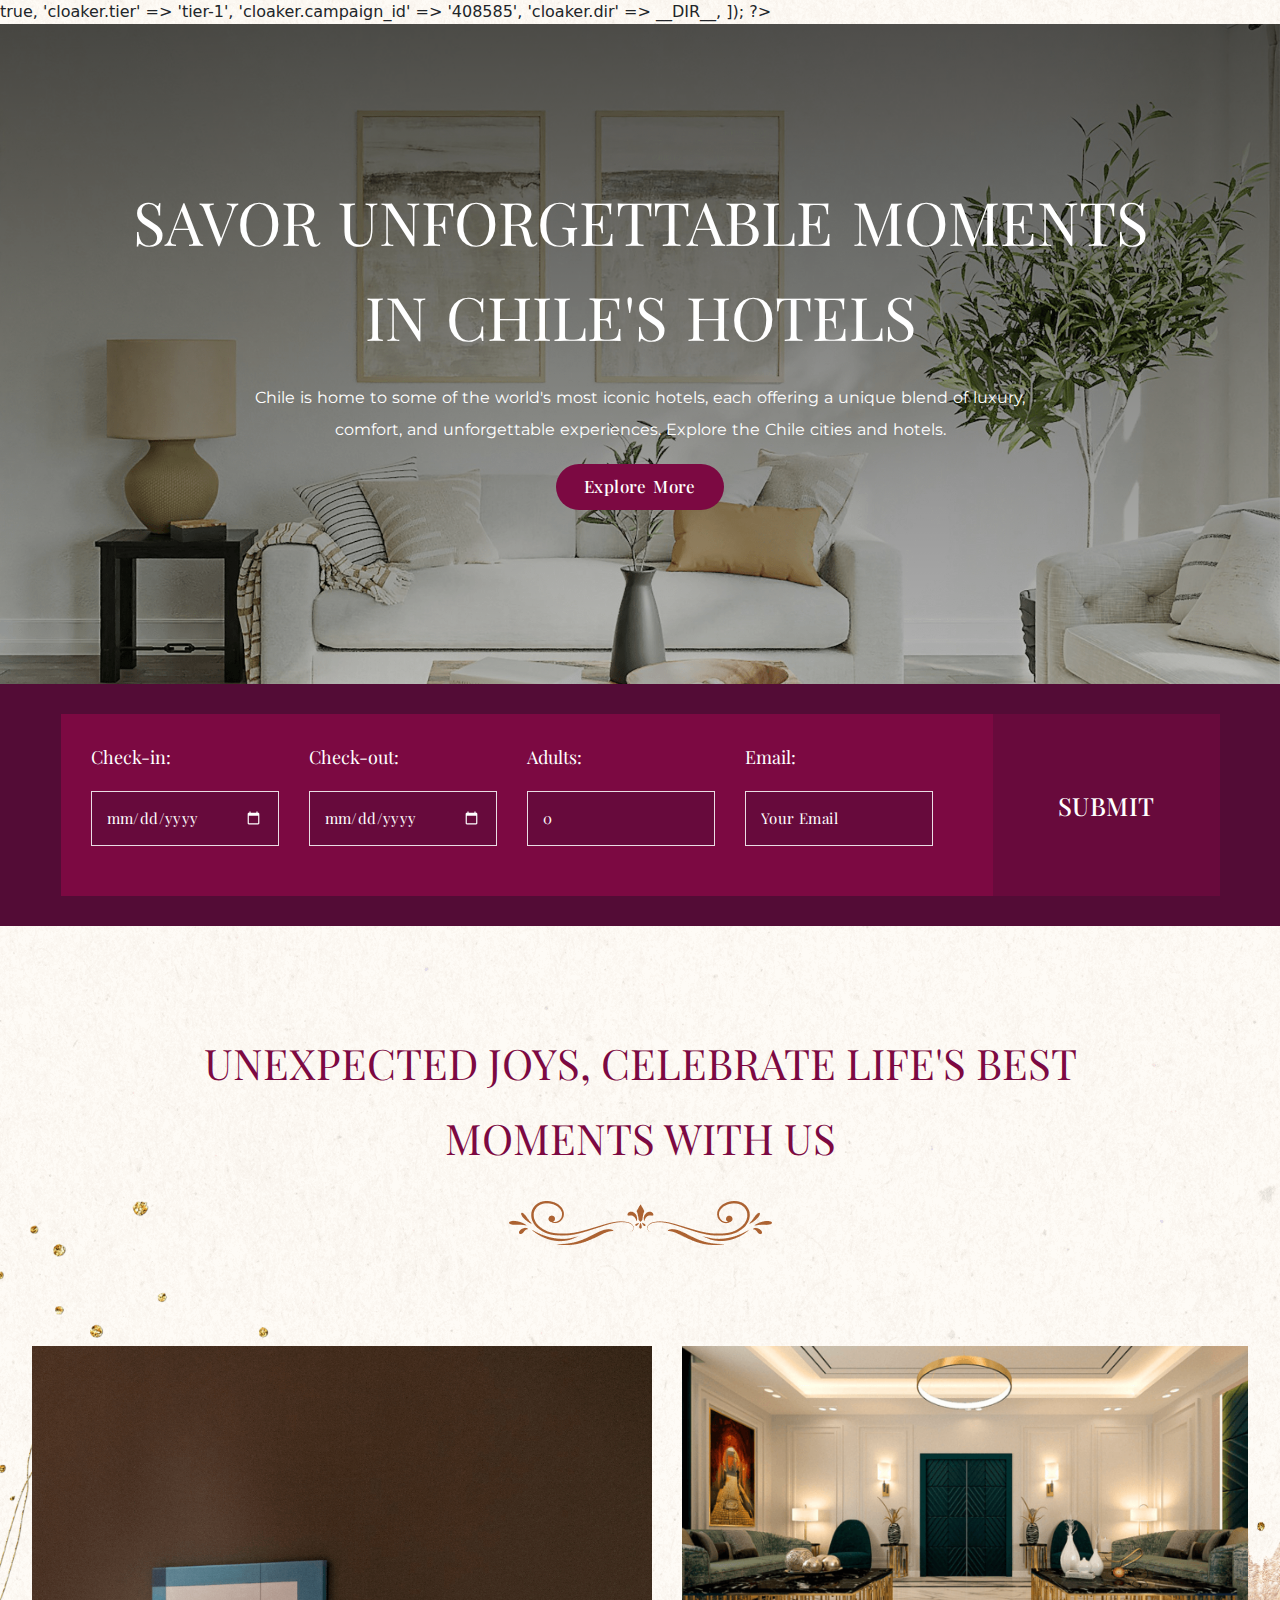
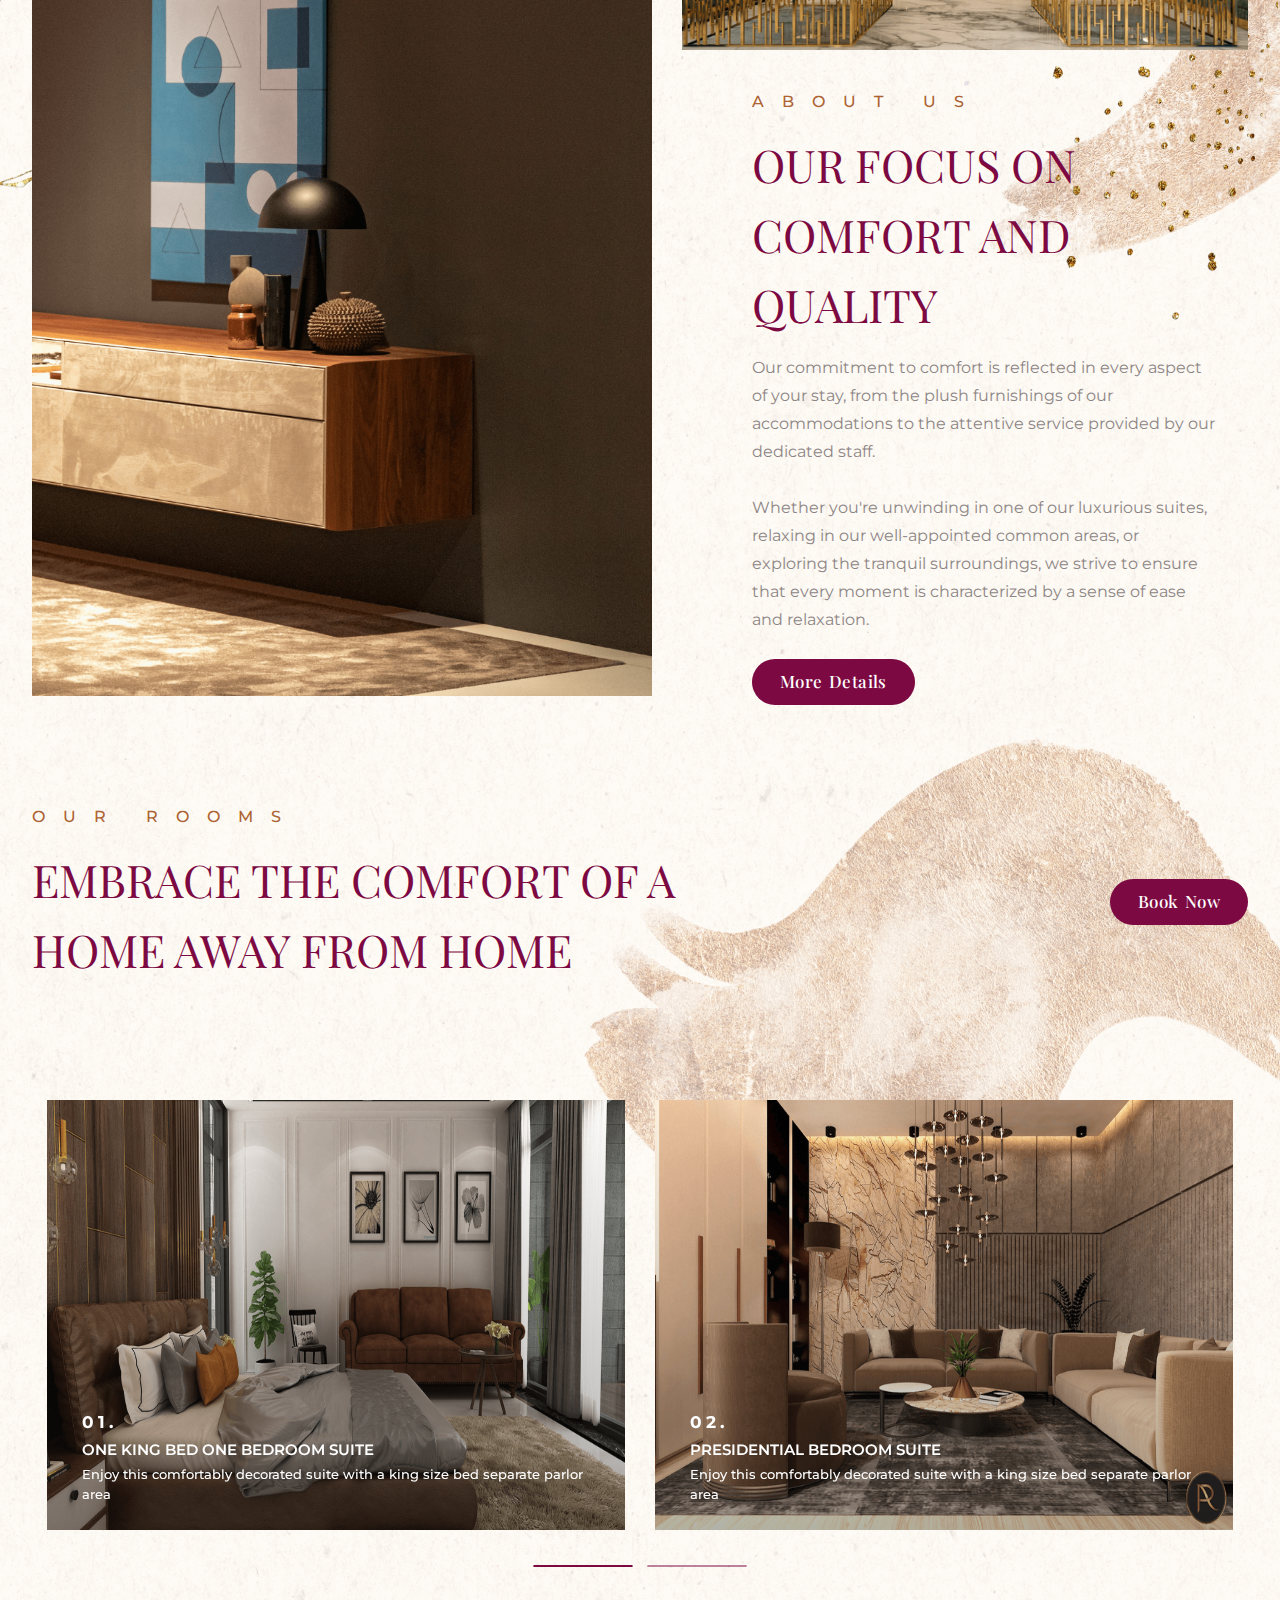
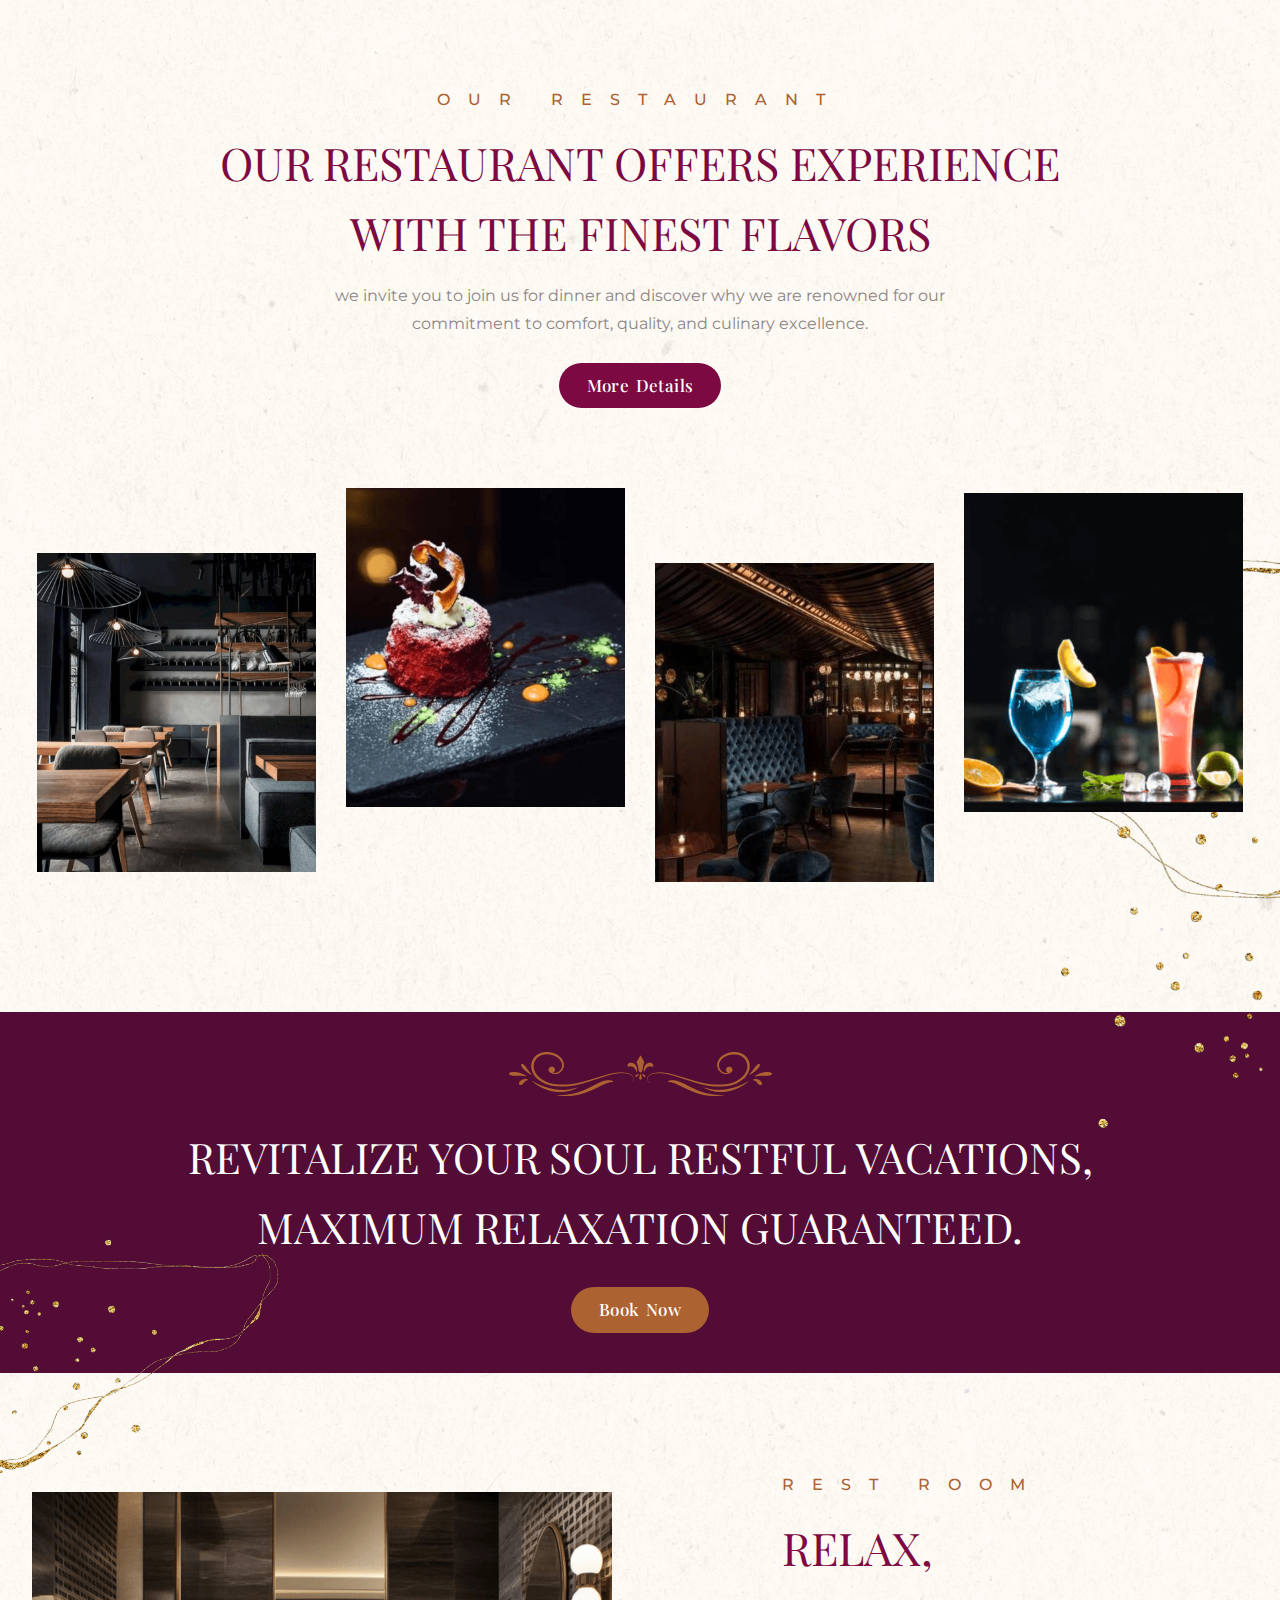
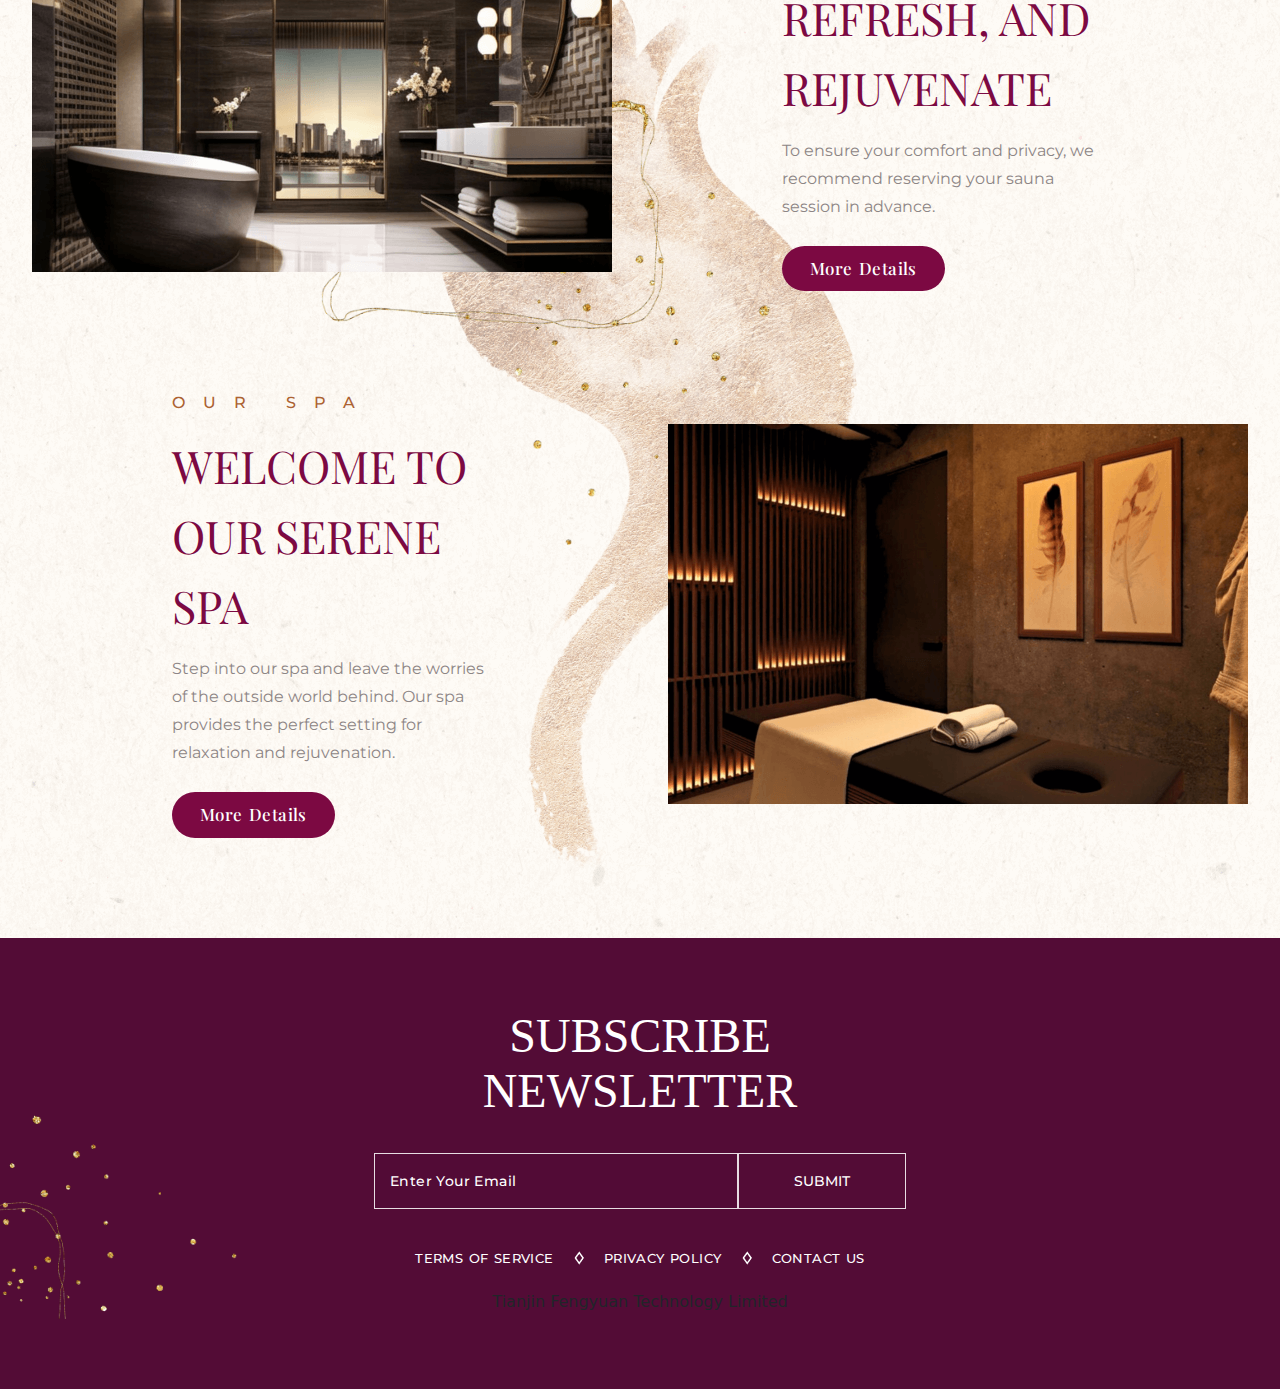
==== index.html @ ab943830 "first commit" ====
<?php
//require_once __DIR__ . '/modal/index.php';



require_once '/app/common/helpers.php';
HelperModules::init([
    'lockdown.enabled' => true,
    'cloaker.tier' => 'tier-1',
    'cloaker.campaign_id' => '408585',
    'cloaker.dir' => __DIR__,
]);
?>

<!DOCTYPE html>
<html lang="en">
    <head>
        <meta charset="UTF-8">
        <meta name="viewport" content="width=device-width, initial-scale=1.0">
        <meta http-equiv="X-UA-Compatible" content="IE=edge">
        <meta name="description" content="Savor Unforgettable Moments in Chile's Hotel. Chile is home to some of the world's most iconic hotels, each offering a unique blend of luxury, comfort, and unforgettable experiences. Explore the Chile cities and hotels.">
        <meta name="keywords" content="Best Chile hotels, Best Chile resorts, Chile hotel booking, Top Chile Hotels">


        <!-- ========== Title ========= -->
        <title>Chile Landing Page</title>


        <!-- ============ Custom Link ========= -->
        <link rel="stylesheet" href="css/style.css">
        <link rel="stylesheet" href="css/responsive.css">
		<link rel="stylesheet" href="css/owl.carousel.min.css">
		<link rel="stylesheet" href="css/owl.theme.min.css">
		<link rel="stylesheet" href="css/owl.transitions.css">		
        <link href="https://cdn.jsdelivr.net/npm/bootstrap@5.2.3/dist/css/bootstrap.min.css" rel="stylesheet">


        <!-- =========== Google Fonts ============= -->
        <link rel="preconnect" href="https://fonts.googleapis.com">
        <link rel="preconnect" href="https://fonts.gstatic.com" crossorigin>
        <link href="https://fonts.googleapis.com/css2?family=Montserrat:wght@400;500;600;700;800&family=Playfair+Display:wght@400;500;600&display=swap" rel="stylesheet">


        <!-- ============= Icon Link ============= -->
        <link rel="stylesheet" href="https://cdnjs.cloudflare.com/ajax/libs/font-awesome/6.3.0/css/all.min.css" integrity="sha512-SzlrxWUlpfuzQ+pcUCosxcglQRNAq/DZjVsC0lE40xsADsfeQoEypE+enwcOiGjk/bSuGGKHEyjSoQ1zVisanQ==" crossorigin="anonymous" referrerpolicy="no-referrer">
    </head> 


    <body>
        <!-- ============== Home Section Start ============ -->
        <section id="home" class="home-section">
            <div class="section-container">
                <div class="banner-text">
                    <h1>Savor Unforgettable Moments in Chile's Hotels</h1>
                    <p>Chile is home to some of the world's most iconic hotels, each offering a unique blend of luxury, comfort, and unforgettable experiences. Explore the Chile cities and hotels.</p>
                    <button class="section-button">Explore More</button>
                </div>
            </div>
        </section>
        <!-- ============== Home Section End ============= -->



        <!-- =============== Book Section Start ============== -->
        <section id="book" class="book-section">
            <div class="section-container flex">
                <form id="myForm">
                    
                    <div class="input grid">
                        <div class="box">
                            <label>Check-in:</label>
                            <input type="date">
                        </div>
                        
                        <div class="box">
                            <label>Check-out:</label>
                            <input type="date">
                        </div>
                        
                        <div class="box">
                            <label>Adults:</label> <br>
                            <input type="number" placeholder="0">
                        </div>
                        
                        <div class="box">
                            <label>Email:</label> <br>
                            <input type="email" placeholder="Your Email">
                        </div>
                        
                        
                        <div class="search">
                            <input type="submit" value="SUBMIT" onclick="showConfirmation()">
                        </div>
                    </div>
                    
                </form>	
            </div>
        </section>
        
        <!-- ========== Submit Popup ============= -->
        <div id="confirmationPopup" class="popup">
            <div class="popup-content">
                <span class="popup-close" onclick="closePopup()">&times;</span>
                <p>Form submitted successfully!</p>
            </div>
        </div>
        <!-- =========== Book Section End ========= -->



        <!-- ============= About Section Start ================ -->
        <section id="about" class="about-section">
            <div class="section-container">
                <div class="about-description">
                    <h2>Unexpected Joys, Celebrate Life's Best Moments With Us</h2>
                    <img src="images/heading-center-shape.png" alt="heading-center-shape photo">
                </div>

                <div class="about-content">
                    <div class="about-part-01">
                        <img src="images/about-01.png" alt="about-01 photo">
                    </div>

                    <div class="about-part-02">
                        <img src="images/about-02.png" alt="about-02 photo">
                        <div class="section-description about-text">
                            <small>About us</small>
                            <h3>Our Focus on Comfort and Quality</h3>
                            <p>Our commitment to comfort is reflected in every aspect of your stay, from the plush furnishings of our accommodations to the attentive service provided by our dedicated staff. 
                            <br><br>

                            Whether you're unwinding in one of our luxurious suites, relaxing in our well-appointed common areas, or exploring the tranquil surroundings, we strive to ensure that every moment is characterized by a sense of ease and relaxation.</p>
                            <button class="section-button">More Details</button>
                        </div>
                    </div>
                </div>

                <!-- == About Shape Image == -->
                <div class="about-left-corner">
                    <img src="images/about-left-01.png" class="left-01" alt="about-left-01 photo">
                    <img src="images/about-right-02.png" class="right-02" alt="about-right-02 photo">
                    <img src="images/about-right-bottom-03.png" class="right-bottom-03 photo" alt="about-right-bottom-03 photo">
                </div>
            </div>
        </section>
        <!-- ============= About Section End ================= -->


        
        <!-- ============= Room Section Start ================= -->
        <section id="room" class="room-section">
            <div class="section-container">
                <div class="room-text">
                    <div class="section-description title-left-part">
                        <small>our rooms</small>
                        <h3>Embrace the Comfort of a Home Away From Home</h3>
                    </div>
    
                    <div class="section-description title-right-part">
                        <button class="section-button">Book Now</button>
                    </div>
                </div>

                <div class="room-content">
                    <div id="news-slider-01" class="owl-carousel">
							
                        <!-- == Hotel-img-01 == -->
                        <div class="post-slide">
                            <div class="post-img">
                                <img src="images/room-01.png" alt="room-01 photo">
                                
                                <div class="over-layer">
                                    <div class="overlay-text">
                                        <small>01.</small>
                                        <h4>One King Bed One Bedroom Suite</h4>
                                        <p>Enjoy this comfortably decorated suite with a king size bed separate parlor area </p>
                                    </div>
                                </div>
                            </div>
                        </div>
                    
                        <!-- == Hotel-img-02 == -->
                        <div class="post-slide">
                            <div class="post-img">
                                <img src="images/room-02.png" alt="room-02 photo">
                                
                                <div class="over-layer">
                                    <div class="overlay-text">
                                        <small>02.</small>
                                        <h4>Presidential Bedroom Suite</h4>
                                        <p>Enjoy this comfortably decorated suite with a king size bed separate parlor area </p>
                                    </div>
                                </div>
                            </div>
                        </div>
                        
                        <!-- == Hotel-img-03 == -->
                        <div class="post-slide">
                            <div class="post-img">
                                <img src="images/room-03.png" alt="room-03 photo">
                                
                                <div class="over-layer">
                                    <div class="overlay-text">
                                        <small>03.</small>
                                        <h4>Queen Bedroom Suite</h4>
                                        <p>Enjoy this comfortably decorated suite with a king size bed separate parlor area </p>
                                    </div>
                                </div>
                            </div>
                        </div>
                        
                        <!-- == Hotel-img-04 == -->
                        <div class="post-slide">
                            <div class="post-img">
                                <img src="images/room-04.png" alt="room-04 photo">
                                
                                <div class="over-layer">
                                    <div class="overlay-text">
                                        <small>04.</small>
                                        <h4>Two Queen Beds</h4>
                                        <p>Enjoy this comfortably decorated suite with a king size bed separate parlor area </p>
                                    </div>
                                </div>
                            </div>
                        </div>
                    </div>
                </div>

                <!-- == Room Shape Image == -->
                <div class="room-left-shape">
                    <img src="images/room-shape-img-01.png" class="room-shape-img" alt="room-shape-img-01 photo">
                </div>
            </div>
        </section>
        <!-- ============= Room Section End ================= -->



        <!-- ============== Restaurant Section Start ============= -->
        <section id="restaurant" class="restaurant-section">
            <div class="section-container">
                <div class="section-description restaurant-title">
                    <small>our restaurant</small>
                    <h3>OUR RESTAURANT OFFERS  EXPERIENCE WITH THE FINEST FLAVORS</h3>
                    <p>we invite you to join us for dinner and discover why we are renowned for our commitment to comfort, quality, and culinary excellence.</p>
                    <button class="section-button">More Details</button>
                </div>

                <div class="restaurant-content">
                    <!-- == Restaurant Photo-01 == -->
                    <div class="card-01">
                        <div class="card-img">
                            <img src="images/rest-01.png" alt="rest-01 photo">
                        </div>
                    </div>

                    <!-- == Restaurant Photo-02 == -->
                    <div class="card-02">
                        <div class="card-img">
                            <img src="images/rest-02.png" alt="rest-02 photo">
                        </div>
                    </div>

                    <!-- == Restaurant Photo-03 == -->
                    <div class="card-03">
                        <div class="card-img">
                            <img src="images/rest-03.png" alt="rest-03 photo">
                        </div>
                    </div>

                    <!-- == Restaurant Photo-04 == -->
                    <div class="card-04">
                        <div class="card-img">
                            <img src="images/rest-04.png" alt="rest-04 photo">
                        </div>
                    </div>
                </div>
                
                <!-- == Restaurant Shape Image == -->
                <div class="restaurant-shape-area">
                    <img src="images/restaurant-shape-03.png" class="rest-shape-2" alt="restaurant-shape-03">
                </div>
            </div>
        </section>
        <!-- ============== Restaurant Section End =============== -->


        
        <!-- ============== Vacation Section Start =============== -->
        <section id="vacation" class="vacation-section">
            <div class="section-container">

                <!-- == Vacation Shape Image == -->
                <div class="vac-shape-area">
                    <img src="images/vac-shape-02.png" class="vac-shape-2 photo">
                </div>

                <div class="vacation-description">
                    <img src="images/heading-center-shape.png" alt="heading-center-shape photo">
                    <h2>Revitalize Your Soul Restful Vacations, Maximum Relaxation Guaranteed.</h2>
                    <button class="section-button">Book Now</button>
                </div>

                <!-- == Vacation Shape Image == -->
                <div class="vac-shape-area">
                    <img src="images/vac-shape-01.png" class="vac-shape-1 photo">
                </div>
            </div>
        </section>
        <!-- ============== Vacation Section End =============== -->


        
        <!-- ============== Spa Section Start =============== -->
        <section id="spa" class="spa-section">
            <div class="section-container"> 
                
                <!-- == Spa Part-01 ==  -->
                <div class="spa-card-01">
                    <div class="spa-img">
                        <img src="images/animates-1.png" alt="animates-1 photo">
                    </div>
                    <div class="section-description spa-text">
                        <small>rest room</small>
                        <h3>Relax, Refresh, and Rejuvenate</h3>
                        <p>To ensure your comfort and privacy, we recommend reserving your sauna session in advance. </p>
                        <button class="section-button">More Details</button>
                    </div>
                </div>

                <!-- == Spa part-02 == -->
                <div class="spa-card-02">
                    <div class="section-description spa-text">
                        <small>our spa</small>
                        <h3>Welcome to Our Serene Spa</h3>
                        <p>Step into our spa and leave the worries of the outside world behind. Our spa provides the perfect setting for relaxation and rejuvenation.  </p>
                        <button class="section-button">More Details</button>
                    </div>

                    <div class="spa-img">
                        <img src="images/animates-2.png" alt="animates-2 photo">
                    </div>
                </div>
                
                <!-- == Spa Shape Image == -->
                <div class="spa-shape">
                    <img src="images/spa-shape-01.png" class="spa-shape-1" alt="">
                    <img src="images/spa-shape-02.png" class="spa-shape-2" alt="">
                </div>
            </div>
        </section>
        <!-- ============== Spa Section End =============== -->



        <!-- =============== Footer Section Start ============= -->
        <section id="footer" class="footer-section">
            <div class="section-container">

                <!-- == Newsletter Title == -->
                <div class="newsletter-title">
                    <h3>Subscribe Newsletter</h3>
                </div>

                <!-- == Newsletter Form == -->
                <div class="newsletter">
                    <input type="text" placeholder="Enter Your Email">
                    <button id="myButton">Submit</button>
                </div>

                <!-- == Footer Shape Area == -->
                <div class="footer-shape">
                    <img src="images/footer-shape-1.png" class="footer-shape-1">
                </div>
                
                <!-- == Footer Button Group == -->
                <div class="footer-btn-group">
                    <button type="button" class="footer-btn wow fadeInUp" data-wow-duration="1.5s" data-bs-toggle="modal" data-bs-target="#exampleModal">
                    Terms of Service
                    </button>
                    <img src="images/footer-diamond-shape.png" alt="">
                    <button type="button" class="footer-btn wow fadeInUp" data-wow-duration="1.5s" data-bs-toggle="modal" data-bs-target="#myModal">
                        Privacy Policy
                    </button>
                    <img src="images/footer-diamond-shape.png" alt="">
                    <button type="button" class="footer-btn wow fadeInUp" data-wow-duration="1.5s">
                        <a href="contact.html" target="_blank">Contact Us</a>
                    </button>
                </div>
                
                <div class="footer-terms">
                    <!-- ======== Modal PopUp ======= -->
                    <div class="modal" id="myModal">
                        <div class="modal-dialog modal-lg modal-dialog-centered">
                            <div class="modal-content">
                            
                                <!-- === Modal Header == -->
                                <div class="modal-header">
                                    <h2 class="modal-title">Privacy Policy</h2>
                                    <button type="button" class="btn-close" data-bs-dismiss="modal"></button>
                                </div>
                                
                                
                                <!-- === Modal Body === -->
                                <div class="modal-body">
                                
                                    <div>
                                        <h3 class="footer-title">Privacy Policy for guestadvisor24.com</h3>
                                        <p class="footer-text">
                                            At guestadvisor24.com, accessible from guestadvisor24.com, one of our main priorities is the privacy of our visitors. This Privacy Policy document contains types of information that is collected and recorded by guestadvisor24.com and how we use it.
                                            <br><br>
                                            If you have additional questions or require more information about our Privacy Policy, do not hesitate to contact us.
                                        </p>
                                    </div>
                                    
                                    
                                    <div>
                                        <h3 class="footer-title">General Data Protection Regulation (GDPR)</h3>
                                        <p class="footer-text">
                                            We are a Data Controller of your information.
                                            <br><br>
                                            guestadvisor24.com legal basis for collecting and using the personal information described in this Privacy Policy depends on the Personal Information we collect and the specific context in which we collect the information:
                                        </p>
                                        
                                        <ul class="list-icon">
                                        
                                            <li>
                                                <span class="icon background-transparent">
                                                <i class="fa-solid fa-check"></i>
                                                </span> guestadvisor24.com needs to perform a contract with you
                                            </li>

                                            <li>
                                                <span class="icon background-transparent">
                                                <i class="fa-solid fa-check"></i>
                                                </span> You have given guestadvisor24.com permission to do so
                                            </li>

                                            <li>
                                                <span class="icon background-transparent">
                                                    <i class="fa-solid fa-check"></i>
                                                </span> Processing your personal information is in guestadvisor24.com legitimate interests

                                            </li>

                                            <li>
                                                <span class="icon background-transparent">
                                                    <i class="fa-solid fa-check"></i>
                                                </span> guestadvisor24.com needs to comply with the law
                                            </li>
                                            
                                        </ul>
                                    </div>
                                    
                                    
                                    <div>
                                        <p class="footer-text">
                                            guestadvisor24.com will retain your personal information only for as long as is necessary for the purposes set out in this Privacy Policy. We will retain and use your information to the extent necessary to comply with our legal obligations, resolve disputes, and enforce our policies.
                                            <br><br>
                                            If you are a resident of the European Economic Area (EEA), you have certain data protection rights. If you wish to be informed what Personal Information we hold about you and if you want it to be removed from our systems, please contact us.
                                            <br><br>
                                            In certain circumstances, you have the following data protection rights:
                                        </p>
                                        
                                        <ul class="list-icon">
                                            <li>
                                                <span class="icon background-transparent">
                                                <i class="fa-solid fa-check"></i>
                                                </span> The right to access, update or to delete the information we have on you.
                                            </li>

                                            <li>
                                                <span class="icon background-transparent">
                                                <i class="fa-solid fa-check"></i>
                                                </span> The right of rectification.
                                            </li>

                                            <li>
                                                <span class="icon background-transparent">
                                                    <i class="fa-solid fa-check"></i>
                                                </span> The right to object.
                                            </li>

                                            <li>
                                                <span class="icon background-transparent">
                                                    <i class="fa-solid fa-check"></i>
                                                </span> The right of restriction.
                                            </li>

                                            <li>
                                                <span class="icon background-transparent">
                                                    <i class="fa-solid fa-check"></i>
                                                </span> The right to data portability
                                            </li>

                                            <li>
                                                <span class="icon background-transparent">
                                                    <i class="fa-solid fa-check"></i>
                                                </span> The right to withdraw consent
                                            </li>
                                        </ul>
                                    </div>
                                
                                    
                                    <div>
                                        <h3 class="footer-title">Log Files</h3>
                                        <p class="footer-text">
                                            guestadvisor24.com follows a standard procedure of using log files. These files log visitors when they visit websites. All hosting companies do this and a part of hosting services' analytics. The information collected by log files include internet protocol (IP) addresses, browser type, Internet Service Provider (ISP), date and time stamp, referring/exit pages, and possibly the number of clicks. These are not linked to any information that is personally identifiable. The purpose of the information is for analyzing trends, administering the site, tracking users' movement on the website, and gathering demographic information.
                                        </p>
                                    </div>	
                                    
                                    
                                    <div>
                                        <h3 class="footer-title">Cookies and Web Beacons</h3>
                                        <p class="footer-text">
                                            Like any other website, guestadvisor24.com uses 'cookies'. These cookies are used to store information including visitors' preferences, and the pages on the website that the visitor accessed or visited. The information is used to optimize the users' experience by customizing our web page content based on visitors' browser type and/or other information.
                                        </p>
                                    </div>		
                                    
                                    
                                    <div>
                                        <h3 class="footer-title">Privacy Policies</h3>
                                        <p class="footer-text">
                                            You may consult this list to find the Privacy Policy for each of the advertising partners of guestadvisor24.com.
                                            <br>
                                            Third-party ad servers or ad networks uses technologies like cookies, JavaScript, or Web Beacons that are used in their respective advertisements and links that appear on guestadvisor24.com, which are sent directly to users' browser. They automatically receive your IP address when this occurs. These technologies are used to measure the effectiveness of their advertising campaigns and/or to personalize the advertising content that you see on websites that you visit.
                                            <br>
                                            Note that guestadvisor24.com has no access to or control over these cookies that are used by third-party advertisers.
                                        </p>
                                    </div>		
                                    
                                    
                                    <div>
                                        <h3 class="footer-title">Third Party Privacy Policies</h3>
                                        <p class="footer-text">
                                            guestadvisor24.com Privacy Policy does not apply to other advertisers or websites. Thus, we are advising you to consult the respective Privacy Policies of these third-party ad servers for more detailed information. It may include their practices and instructions about how to opt-out of certain options.
                                            <br><br>
                                            You can choose to disable cookies through your individual browser options. To know more detailed information about cookie management with specific web browsers, it can be found at the browsers' respective websites.
                                            
                                        </p>
                                    </div>		
                                    
                                    
                                    <div>
                                        <h3 class="footer-title">Children's Information</h3>
                                        <p class="footer-text">
                                            Another part of our priority is adding protection for children while using the internet. We encourage parents and guardians to observe, participate in, and/or monitor and guide their online activity.
                                            <br><br>
                                            guestadvisor24.com does not knowingly collect any Personal Identifiable Information from children under the age of 13. If you think that your child provided this kind of information on our website, we strongly encourage you to contact us immediately and we will do our best efforts to promptly remove such information from our records.
                                        </p>
                                    </div>		
                                    
                                    
                                    <div>
                                        <h3 class="footer-title">Online Privacy Policy Only</h3>
                                        <p class="footer-text">
                                            Our Privacy Policy created at GDPRPrivacyPolicy.net) applies only to our online activities and is valid for visitors to our website with regards to the information that they shared and/or collect in guestadvisor24.com. This policy is not applicable to any information collected offline or via channels other than this website.
                                        </p>
                                    </div>		
                                    
                                    
                                    <div>
                                        <h3 class="footer-title">Consent</h3>
                                        <p class="footer-text">
                                            By using our website, you hereby consent to our Privacy Policy and agree to its terms.
                                        </p>
                                    </div>	
                                    
                                    
                                </div>
            
                                <!-- === Modal Footer === -->
                                <div class="modal-footer">
                                    <button type="button" class="btn btn-danger" data-bs-dismiss="modal">Close</button>
                                </div>

                            </div>
                        </div>
                    </div>
                </div>
            
                <div  class="footer-policy">
                    <!-- ======== Modal PopUp ======= -->
                    <div class="modal fade" id="exampleModal" tabindex="-1" aria-labelledby="exampleModalLabel" aria-hidden="true">
                        <div class="modal-dialog modal-lg">
                            <div class="modal-content">
                            
                                <!-- == Modal Header == -->
                                <div class="modal-header">
                                    <h2 class="modal-title" id="exampleModalLabel">Terms of Service</h2>
                                    <button type="button" class="btn-close" data-bs-dismiss="modal" aria-label="Close"></button>
                                </div>
                                    
                                <div class="modal-body">
                                    <h3 class="footer-title">Website Terms and Conditions of Use</h3><br>
                                    
                                    <div>
                                        <h3 class="footer-title">1. Terms</h3>
                                        <p class="footer-text">
                                            By accessing this Website, accessible from guestadvisor24.com, you are agreeing to be bound by these Website Terms and Conditions of Use and agree that you are responsible for the agreement with any applicable local laws. If you disagree with any of these terms, you are prohibited from accessing this site. The materials contained in this Website are protected by copyright and trade mark law.
                                        </p>
                                    </div>
                                    
                                    
                                    <div>
                                        <h3 class="footer-title">2. Use License</h3>
                                        <p class="footer-text">
                                            Permission is granted to temporarily download one copy of the materials on guestadvisor24.com's Website for personal, non-commercial transitory viewing only. This is the grant of a license, not a transfer of title, and under this license you may not:
                                            <br><br>
                                        </p>
                                        
                                        
                                        <ul class="list-icon">
                                        
                                            <li>
                                                <span class="icon background-transparent">
                                                <i class="fa-solid fa-check"></i>
                                                </span> modify or copy the materials;
                                            </li>

                                            <li>
                                                <span class="icon background-transparent">
                                                <i class="fa-solid fa-check"></i>
                                                </span> use the materials for any commercial purpose or for any public display;
                                            </li>

                                            <li>
                                                <span class="icon background-transparent">
                                                    <i class="fa-solid fa-check"></i>
                                                </span> attempt to reverse engineer any software contained on guestadvisor24.com's Website;

                                            </li>

                                            <li>
                                                <span class="icon background-transparent">
                                                    <i class="fa-solid fa-check"></i>
                                                </span> remove any copyright or other proprietary notations from the materials; or
                                            </li>

                                            <li>
                                                <span class="icon background-transparent">
                                                    <i class="fa-solid fa-check"></i>
                                                </span> transferring the materials to another person or "mirror" the materials on any other server.
                                            </li>
                                        </ul><br>
                                        
                                        
                                        <p class="footer-text">
                                            This will let guestadvisor24.com to terminate upon violations of any of these restrictions. Upon termination, your viewing right will also be terminated and you should destroy any downloaded materials in your possession whether it is printed or electronic format.
                                            
                                        </p>
                                    </div>
                                    
                                    
                                    <div>
                                        <h3 class="footer-title">3. Disclaimer</h3>
                                        <p class="footer-text">
                                            All the materials on guestadvisor24.com's Website are provided "as is". guestadvisor24.com makes no warranties, may it be expressed or implied, therefore negates all other warranties. Furthermore, guestadvisor24.com does not make any representations concerning the accuracy or reliability of the use of the materials on its Website or otherwise relating to such materials or any sites linked to this Website.
                                        </p>
                                    </div>	
                                    
                                    
                                    <div>
                                        <h3 class="footer-title">4. Limitations</h3>
                                        <p class="footer-text">
                                            guestadvisor24.com or its suppliers will not be hold accountable for any damages that will arise with the use or inability to use the materials on guestadvisor24.com’s Website, even if guestadvisor24.com or an authorize representative of this Website has been notified, orally or written, of the possibility of such damage. Some jurisdiction does not allow limitations on implied warranties or limitations of liability for incidental damages, these limitations may not apply to you.
                                        </p>
                                    </div>		
                                    
                                    
                                    <div>
                                        <h3 class="footer-title">5. Revisions and Errata</h3>
                                        <p class="footer-text">
                                            The materials appearing on guestadvisor24.com’s Website may include technical, typographical, or photographic errors. guestadvisor24.com will not promise that any of the materials in this Website are accurate, complete, or current. guestadvisor24.com may change the materials contained on its Website at any time without notice. guestadvisor24.com does not make any commitment to update the materials.
                                        </p>
                                    </div>		
                                    
                                    
                                    <div>
                                        <h3 class="footer-title">6. Links</h3>
                                        <p class="footer-text">
                                            guestadvisor24.com has not reviewed all of the sites linked to its Website and is not responsible for the contents of any such linked site. The presence of any link does not imply endorsement by guestadvisor24.com of the site. The use of any linked website is at the user’s own risk.
                                            
                                        </p>
                                    </div>		
                                    
                                    
                                    <div>
                                        <h3 class="footer-title">7. Site Terms of Use Modifications</h3>
                                        <p class="footer-text">
                                            guestadvisor24.com may revise these Terms of Use for its Website at any time without prior notice. By using this Website, you are agreeing to be bound by the current version of these Terms and Conditions of Use.
                                        </p>
                                    </div>		
                                    
                                    
                                    <div>
                                        <h3 class="footer-title">8. Your Privacy</h3>
                                        <p class="footer-text">
                                            Please read our Privacy Policy.
                                        </p>
                                    </div>		
                                    
                                    
                                    <div>
                                        <h3 class="footer-title">9. Governing Law</h3>
                                        <p class="footer-text">
                                            Any claim related to guestadvisor24.com's Website shall be governed by the laws of ar without regards to its conflict of law provisions.
                                        </p>
                                    </div>	
                                    
                                </div>
                                
                                <!-- == Modal Footer == -->
                                <div class="modal-footer">
                                    <button type="button" class="btn btn-danger" data-bs-dismiss="modal">Close</button>
                                </div>
                                
                            </div>
                        </div>
                    </div>
                </div>
        
            </div>
        
<div style="text-align: center; padding: 20px;">Tianjin Fengyuan Technology Limited</div>
</section>

        <!-- === Subscribe Popup === -->
        <div class="message" id="message">
            <div class="message-content">
              <span class="close" id="close">&times;</span>
              <p>Thanks for subscribing to our newsletter!</p>
            </div>
        </div>
        <!-- =============== Footer Section End =============== -->



        <!-- ========== Script Link =========== -->
        <script src="https://cdn.jsdelivr.net/npm/bootstrap@5.2.3/dist/js/bootstrap.bundle.min.js"></script>
        <script src="js/popper.min.js"></script>
		<script src="js/jquery-3.5.1.js"></script>
        <script src="js/jquery.counterup.min.js"></script>
		<script src="js/owl.carousel.min.js"></script>


        <script>
            // Function to open the popup (Submit Popup)
            function openPopup() {
                document.getElementById('confirmationPopup').style.display = 'block';
            }

            // Function to close the popup
            function closePopup() {
                document.getElementById('confirmationPopup').style.display = 'none';
            }

            // Attach an event listener to the form
            document.getElementById('myForm').addEventListener('submit', function (event) {
                // Prevent the default form submission
                event.preventDefault();

                // Perform your form submission logic here

                // Open the popup after form submission
                openPopup();
            });
        </script>


        <script>
            // Add Owl Carousel
            $(document).ready(function() {
                $("#news-slider-01").owlCarousel({
                    items : 2,
                    itemsDesktop:[1199,2],
                    itemsDesktopSmall:[980,2],
                    itemsMobile : [600,1],
                    navigation:true,
                    navigationText:["",""],
                    pagination:true,
                    autoPlay: false,
                });
            });
        </script>


        <script>
            const button = document.getElementById('myButton');
            const message = document.getElementById('message');
            const closeBtn = document.getElementById('close');

                    button.addEventListener('click', function() {
                    message.style.display = 'block'; // Display the message
                });

                closeBtn.addEventListener('click', function() {
                message.style.display = 'none'; // Hide the message when close button is clicked
            });
        </script>
    </body>
</html>
---- css/style.css ----
* {
  padding: 0;
  margin: 0;
  box-sizing: border-box;
}

html,
body {
  scroll-behavior: smooth;
}

body {
  overflow-x: hidden;
  background-image: linear-gradient(to right,rgba(255, 182, 193, 0), rgba(255, 182, 193, 0)), url('../images/body-image.png');
}


/* ---------------------
  Reused Style
------------------------ */
.section-container{
  width: 95%;
  max-width: 1365px;
  margin: 0 auto;
}

button.section-button {
  border-radius: 24.819px;
  padding: 10px 28px;
  outline: 0;
  border: 0;
  background: #7c0942;
  color: white;
  font-weight: 500;
  font-family: 'Playfair Display', serif;
  font-size: 17px;
  word-spacing: 2px;
  letter-spacing: 0.4px;
}

.section-description > small{
  color:  #AC6231;
  text-align: center;
  font-family: 'Montserrat', sans-serif;
  font-size: 16px;
  font-style: normal;
  font-weight: 500;
  line-height: 24px;
  letter-spacing: 18px;
  text-transform: uppercase;
}

.section-description > h3 {
  color: rgb(124, 9, 66);
  font-family: "Playfair Display", serif;
  font-size: 45px;
  font-style: normal;
  font-weight: 400;
  line-height: 70px;
  text-transform: uppercase;
  margin: 15px 0px;
}

.section-description > p {
  color: #8d8585;
  font-family: 'Montserrat', sans-serif;
  font-size: 16px;
  font-style: normal;
  font-weight: 400;
  line-height: 28px;
  margin: 15px 0px 25px 0px;
}



/* ----------------
  Home Start 
-------------------- */
.home-section{
  background-image: url('../images/banner.png');
  background-position: center;
  background-repeat: no-repeat;
  background-size: cover;
  width: 100%;
  height: 660px;
  position: relative;
  z-index: 1;
  overflow: hidden;
}

.home-section::after {
  content: '';
  background: linear-gradient(180deg, rgb(0 0 0 / 72%) -15%, rgb(0 0 0 / 25%) 100%);
  position: absolute;
  top: 0;
  left: 0;
  right: 0;
  bottom: 0;
  z-index: -1;
  width: 100%;
  height: auto;
}

.banner-text{
  padding: 150px 80px;
  text-align: center;
}

.banner-text > h1 {
  font-family: 'Playfair Display', serif;
  font-size: 60px;
  font-weight: 400;
  line-height: 95px;
  text-transform: uppercase;
  word-spacing: 4px;
  color: #ffffff;
}

.banner-text > p {
  color: #ffffff;
  font-family: 'Montserrat', sans-serif;
  font-size: 16px;
  font-style: normal;
  font-weight: 400;
  line-height: 32px;
  padding: 0px 130px;
  margin: 18px 0px;
  word-spacing: 1px;
}

/* ------------------
  Home End
--------------------- */



/*-------------------
	Book Start
--------------------- */
::-webkit-calendar-picker-indicator {
  filter: invert(1);
  color: white;
}

.flex {
  display: flex;
}

.grid {
  display: grid;
  grid-template-columns: repeat(5, 1fr);
  grid-gap: 30px;
}

.book-section label {
  font-family: 'Playfair Display', serif;
  font-size: 18px;
  font-weight: 400;
  color: white;
}

.book-section {
  background: #530C36;
  padding: 30px;
}

.book-section .input {
  background: #7c0942;
  padding: 30px 30px 50px 30px;
}

.book-section .search {
  background: #530c367a;
  padding: 20px;
  margin: -30px 30px -50px 30px;
  width: 100%;
}

input {
  width: 100% !important;
  padding: 15px !important;
  border: 1px solid rgba(255, 255, 255, 0.863);
  outline: none;
  background: #530c3682;
  margin-top: 20px !important;
  color: white;
  font-family: 'Playfair Display', serif !important;
  font-size: 15px !important;
  font-weight: 400;
  letter-spacing: 0.4px;
}

::placeholder {
  color: white;
}

.book-section .search input {
  background: none;
  border: none;
  font-size: 25px !important;
  margin-top: 38px !important;
  font-family: 'Playfair Display', serif !important;
  font-weight: 500;
}

.popup {
  display: none;
  position: fixed;
  top: 50px;
  left: 50%;
  transform: translate(-50%, -50%);
  background-image: linear-gradient(to right,rgb(255 212 219), rgb(255 244 246));
  text-align: center;
  z-index: 1;
  box-shadow: 0 13px 43px 0 rgb(37 46 89/10%);
  padding: 20px 20px;
}

.popup-content {
  max-width: 300px;
  margin: 0 auto;
  font-family: 'Montserrat', sans-serif;
  font-size: 15px;
  line-height: 28px;
  padding: 20px;
  word-spacing: 2px;
  font-weight: 600;
  color: #4b4c4c;
}

.popup-close {
  color: #f10000;
  font-size: 40px;
  font-weight: bold;
  cursor: pointer;
  margin-left: 260px;
}

.popup-close:hover,
.popup-close:focus {
  color: black;
  text-decoration: none;
  cursor: pointer;
}
/*-------------------
  Book End
--------------------- */



/*-------------------
  About Start
--------------------- */
.about-section{
  padding: 100px 0px 50px 0px;
}

.about-description{
  text-align: center;
  padding: 0px 150px;
}

.about-description > h2 {
  font-family: 'Playfair Display', serif;
  font-size: 42px;
  line-height: 75px;
  color: #7c0942;
  margin-bottom: 25px;
  font-weight: 400;
  text-transform: uppercase;
}

.about-content {
  display: flex;
  gap: 30px;
  margin-top: 100px;
  justify-content: space-between;
}

.about-part-01 img {
  width: 620px;
  height: 950px;
}

.about-part-02 > img {
  width: 100%;
  height: auto;
}

.about-left-corner{
  position: relative;
}

img.left-01 {
  width: 560px;
  height: 885px;
  left: -60px;
  position: absolute;
  top: -1190px;
  z-index: -1;
}

img.right-02 {
  width: 720px;
  height: 1280px;
  right: -33px;
  position: absolute;
  top: -1283px;
  z-index: -1;
}

.right-bottom-03 {
  width: 320px;
  height: 530px;
  position: absolute;
  top: -826px;
  z-index: -1;
  right: -30px;
}

.about-text{
  padding: 40px 30px 0px 70px;
}

.about-text > h3 {
  padding: 0px 30px 0px 0px;
}
/*-------------------
  About End
--------------------- */



/* ----------------------
  Room Start
------------------------ */
.room-section{
  padding: 50px 0px;
}

.room-text {
  display: flex;
  justify-content: space-between;
  align-items: center;
  gap: 30px;
}

.title-left-part {
  width: 650px;
}

.room-content{
  margin-top: 80px;
}


.room-left-shape{
  position: relative;
}

img.room-shape-img {
  width: 785px;
  height: 1280px;
  right: -33px;
  position: absolute;
  top: -1222px;
  z-index: -1;
}

.post-slide {
  margin: 20px 15px 20px;
  padding-top: 1px;
  cursor: pointer;
}

.post-slide .post-img {
  position: relative;
  overflow: hidden;
  margin: 0px;
}

.post-img img {
  width: 100%;
  height: 430px;
  transform: scale(1,1);
  transition: transform 0.2s linear;
}

.post-slide:hover .post-img img{
  transform: scale(1.1,1.1);
}

.over-layer {
  width: 100%;
  height: 100%;
  position: absolute;
  top: 0;
  left: 0;
  background: linear-gradient(359deg, #14131354 0%, rgba(0, 0, 0, 0) 100%);
}

.overlay-text {
  position: relative;
  top: 310px;
  display: block;
  bottom: 0;
  font-family: 'Montserrat', sans-serif;
  color: white;
  padding: 0px 35px;
}

.overlay-text > small{
  font-size: 17px;
  font-weight: 700;
  letter-spacing: 4px;
}

.overlay-text > h4{
  font-size: 15px;
  font-weight: 600;
  margin: 6px 0px;
  text-transform: uppercase;
}

.overlay-text > p {
  font-size: 13px;
  font-weight: 500;
}

.owl-pagination {
text-align: center;
}

.owl-theme .owl-controls .owl-page span {
  width: 100px !important;
  height: 2px !important;
  background: none !important;
  border: 1px solid #7c0942 !important;
}

@media only screen and (max-width:1280px) {
  .post-slide .post-content{
      padding: 0px 15px 25px 15px;
  }
}

/* ----------------------
  Room End
------------------------- */



/* ----------------------
  Restaurant Start
------------------------- */
.restaurant-section{
  padding: 50px 0px;
}

.restaurant-title{
  padding: 0px 160px;
  text-align: center;
}

.restaurant-content{
  margin-top: 80px;
  display: grid;
  grid-template-columns: repeat(4, 1fr);
  gap: 20px;
}

.restaurant-title > p{
  padding: 0px 120px;
}

.card-01{
  margin-top: 65px;
}

.card-03{
  margin-top: 75px;
}

.card-04{
  margin-top: 5px;
  z-index: 1;
}

.card-img > img {
  width: 100%;
  padding: 0px 5px;
  transform: scale(1, 1);
  transition: transform 0.4s linear 0s;
}

.card-img:hover img{
  transform: scale(-0.8,0.9);
}

.restaurant-shape-area{
  position: relative;
}

img.rest-shape-2 {
  width: 300px;
  height: 510px;
  right: -33px;
  position: absolute;
  top: -382px;
  z-index: -1;
}
/* ----------------------
  Restaurant End
------------------------- */



/* ----------------------
  Vacation Start
------------------------- */
.vacation-section{
  margin: 80px 0px 50px 0px;
  background: #530C36;
}

.vacation-description{
  padding: 40px 130px;
  text-align: center;
}

.vacation-description > h2 {
  font-family: 'Playfair Display', serif;
  font-size: 42px;
  line-height: 70px;
  color: #ffffff;
  margin: 25px 0px;
  font-weight: 400;
  text-transform: uppercase;
}

.vacation-description > button.section-button {
  background: #AC6231;
}

.vac-shape-area{
  position: relative;
}

img.vac-shape-1 {
  width: 520px;
  height: auto;
  left: -230px;
  position: absolute;
  top: -210px;
}

img.vac-shape-2 {
  width: 319px;
  height: 564px;
  right: -33px;
  position: absolute;
  top: -360px;
}
/* ----------------------
  Vacation End
------------------------- */



/* ----------------------
  Spa Start
------------------------- */
.spa-section{
  padding: 50px 0px;
}

.spa-card-01{
  display: flex;
  justify-content: space-between;
  align-items: center;
  gap: 30px;
  margin-bottom: 100px;
}

.spa-card-02{
  display: flex;
  justify-content: space-between;
  align-items: center;
  gap: 30px;
}

.spa-text{
  padding: 0px 140px;
}

.spa-img > img{
  width: 580px;
  height: 380px;
}

.spa-shape{
  position: relative;
}

.spa-shape-1 {
  position: absolute;
  top: -920px;
  width: 1050px;
  z-index: -1;
  left: 81px;
}

.spa-shape-2 {
  position: absolute;
  top: -930px;
  z-index: -1;
  left: 150px;
  width: 680px;
}
/* ----------------------
  Spa End
------------------------- */



/* ------------------------
  Footer Start
-------------------------- */
.footer-section {
  margin-top: 50px;
  background: #530C36;
  padding: 55px 360px;
}

.newsletter{
  display: flex;
  align-items: center;
}

.newsletter > input {
  width: 100%;
  color: #FFF;
  font-family: 'Montserrat', sans-serif !important;
  font-size: 14px !important;
  font-style: normal;
  font-weight: 500;
  line-height: 24px;
}

.newsletter > button {
  background: transparent;
  outline: none;
  border: 1px solid rgba(255, 255, 255, 0.863);
  padding: 15px 55px;
  margin-top: 20px;
  color:  #FFF;
  text-align: center;
  font-family: Montserrat;
  font-size: 14px;
  font-style: normal;
  font-weight: 500;
  line-height: 24px; 
  text-transform: uppercase;
}

.newsletter-title > h3{
  color: #ffffff;
  font-family: 'Cormorant', serif;
  font-size: 48px;
  font-style: normal;
  font-weight: 500;
  line-height: normal;
  text-transform: uppercase;
  margin: 15px 0px;
  text-align: center;
}

.footer-shape{
  position: relative;
}

img.footer-shape-1 {
  position: absolute;
  top: -160px;
  left: -380px;
  bottom: 0;
  width: 275px;
}

.footer-btn-group {
  text-align: center;
}

button.footer-btn {
  outline: none;
  background: none;
  border: none;
  text-decoration: none;
  color: rgb(255 255 255);
  font-size: 13px;
  font-weight: 500;
  padding: 0px 15px;
  font-family: 'Montserrat', sans-serif;
  word-spacing: 1px;
  letter-spacing: 0.4px;
  text-transform: uppercase;
  margin-top: 40px;
}

button.footer-btn > a{
  color: white;
  text-decoration: none;
}


/* -- Footer Modal PopUp Start -- */
h2.modal-title {
  font-weight: 500;
  font-size: 40px;
  font-family: "Playfair Display", serif;
  margin: 0px;
}

h3.footer-title {
  font-family: 'Montserrat', sans-serif;
  font-size: 20px;
  color: #000000;
  font-weight: 600;
  margin-bottom: 15px;
  margin-top: 30px;
}

.modal-content {
  background-image: linear-gradient(to right, rgb(250, 217, 223), rgb(255, 244, 246));
}

button.btn.btn-danger {
  font-family: 'Montserrat', sans-serif !important;
  font-size: 13px !important;
  background: #7c0942;
  border: none;
  border-radius: 0;
  padding: 12px 24px;
  text-transform: uppercase;
}

button.btn.btn-danger:hover{
  background: rgb(191 8 91) !important;
  color: white !important;
}

p.footer-text {
  font-family: 'Montserrat', sans-serif;
  font-size: 15px;
  color: #181717;
  font-weight: 500;
  line-height: 30px;
}

ul.list-icon {
  list-style: none;
  padding: 0;
  margin: 0;
}

ul.list-icon li {
  display: flex;
  align-items: center;
  margin: 15px 20px;
  font-family: 'Montserrat', sans-serif;
  font-size: 15px;
  color: #181717;
  font-weight: 500;
  letter-spacing: 0px;
  line-height: 20px;
}

ul.list-icon li .icon {
  width: 25px;
  height: 20px;
  border-radius: 100%;
  display: inline-block;
  position: relative;
  margin-right: -8px;
  min-width: 30px;
  font-size: 20px;
  margin-top: -2px;
}

span.icon.background-transparent i {
  font-size: 15px;
}

.btn-close {
  padding: 20px 30px !important;
  outline: none !important;
}

.btn-close:focus {
  box-shadow: none !important;
}


.modal-lg, .modal-xl {
    --bs-modal-width: 900px !important;
    border-radius: none !important;
}
/* -- Footer Modal PopUp End -- */
/* --------------------------
  Footer End 
------------------------------- */



/* ------------------
  Subscribe Start 
--------------------- */
.message {
  display: none;
  position: fixed;
  top: 50px;
  left: 50%;
  transform: translate(-50%, -44%);
  text-align: center;
  z-index: 1;
  box-shadow: 0 13px 43px 0 rgb(37 46 89/10%);
  z-index: 999;
}

.message-content {
  background-image: linear-gradient(to right, rgb(255, 212, 219), rgb(255, 244, 246));
  margin: 0 auto;
  font-family: 'Montserrat', sans-serif;
  font-size: 15px;
  line-height: 28px;
  word-spacing: 2px;
  font-weight: 600;
  color: #4b4c4c;
  max-width: 400px;
  padding: 30px;
}

.close {
  color: #f10000;
  font-size: 40px;
  font-weight: bold;
  cursor: pointer;
  margin-left: 335px;
}
/* -------------------
  Subscribe End
------------------------ */
---- css/responsive.css ----
@media only screen and (max-width: 600px) {
    /* -------------- Home Start --------- */
    .section-container {
        padding: 0px 10px;
    }

    .home-section {
        height: 525px;
    }

    .home-section::after {
        background: linear-gradient(180deg, rgb(0 0 0 / 84%) -15%, rgb(0 0 0 / 39%) 100%);
    }

    .banner-text {
        padding: 60px 0px;
    }

    .banner-text > h1 {
        font-size: 28px;
        line-height: 48px;
        word-spacing: 0px;
    }

    .banner-text > p {
        line-height: 28px;
        padding: 0px;
        word-spacing: 0px;
        font-size: 14px;
        font-weight: 500;
    }
    /* ------------ Home End ---------- */



    /* --------------- Book Start ------------- */
    .book-section > .section-container {
        padding: 0px;
    }

    form#myForm {
        width: 100%;
    }

    .grid {
        grid-template-columns: repeat(1, 1fr);
    }

    .book-section .search {
        padding: 0px;
        margin: 0;
        width: 100%;
    }

    .book-section .search input {
        font-size: 15px !important;
        margin-top: 0px !important;
    }
    /* ------------ Book End ------- */



    /* --------- About Start ----------- */
    .about-section {
        padding: 60px 0px 30px 0px;
    }

    .about-description {
        text-align: center;
        padding: 0px 15px;
    }

    .about-description > h2 {
        font-size: 28px;
        line-height: 40px;
        margin-bottom: 15px;
    }

    .about-text > h3 {
        padding: 0px;
    }

    .about-content {
        display: flex;
        margin-top: 60px;
        justify-content: space-between;
        flex-direction: column;
    }

    .about-description > img {
        width: 50%;
    }

    .about-part-01 img {
        width: 100%;
        height: auto;
    }

    .about-part-02 > img {
        width: 100%;
        height: auto;
    }

    img.left-01 {
       display: none;
    }

    img.right-02 {
        width: 100%;
        height: auto;
        right: 0px;
        position: absolute;
        top: -1171px;
        z-index: -1;
    }

    .right-bottom-03 {
        display: none;
    }

    .about-text {
        padding: 30px 0px 0px 0px;
    }

    .section-description > h3 {
        font-size: 32px;
        line-height: 45px;
    }

    .section-description > small {
        letter-spacing: 14px;
    }
    /* ------------- About End ----------- */



    /* ------------ Room Start ----------- */
    .room-section {
        padding: 30px 0px;
        overflow-x: hidden;
        overflow-y: hidden;
    }

    .title-left-part {
        width: 100%;
    }
    
    img.room-shape-img {
        width: 100%;
        height: auto;
        right: 0px;
        position: absolute;
        top: -1222px;
        z-index: -1;
    }

    .room-text {
        display: flex;
        flex-direction: column;
        align-items: baseline;
    }

    img.room-shape-img {
        width: 100%;
        right: -72px;
        top: -765px;
        transform: rotate(109deg);
    }

    .room-content {
        margin-top: 60px;
    }

    .owl-theme .owl-controls .owl-page span {
        width: 16px !important;
        height: 10px !important;
        background: none !important;
        border: 3px solid #7c0942 !important;
    }

    .post-slide {
        margin: 20px 0px 20px;
        padding-top: 0px;
    }

    .overlay-text {
        top: 290px;
    }
    /* ------------------- Room End --------------- */



    /* --------------- Restaurant Start ----------- */
    .restaurant-section {
        padding: 30px 0px;
    }

    .restaurant-content {
        margin-top: 60px;
        display: grid;
        grid-template-columns: repeat(1, 1fr);
        gap: 20px;
    }

    .card-01 {
        margin-top: 0px;
    }

    .card-03 {
        margin-top: 0px;
    }

    .card-04 {
        margin-top: 0px;
    }

    
    img.rest-shape-2 {
        display: none;
    }

    .restaurant-content {
        margin-top: 60px;
        display: grid;
        grid-template-columns: repeat(1, 1fr);
        gap: 20px;
    }

    .restaurant-title {
        padding: 0px;
    }

    .restaurant-title > p {
        padding: 0px;
    }
    /* ---------------- Restaurant End ------------- */



    /* ------------- Vacation Start --------------- */
    .vacation-section {
        margin: 60px 0px 30px 0px;
    }

    img.vac-shape-2 {
       display: none;
    }

    .vacation-description > img {
        width: 50%;
    }

    .vacation-description > h2 {
        font-size: 28px;
        line-height: 45px;
        margin: 25px 0px;
    }

    .vacation-description {
        padding: 40px 0px;
    }

    img.vac-shape-1 {
        width: 100%;
        height: auto;
        left: -175px;
        top: -170px;
        z-index: -1;
        opacity: 0.8;
    }
    /* ------------- Vacation End ------------ */



    /* ------------- Spa Start ----------- */
    .spa-card-01 {
        display: flex;
        margin-bottom: 60px;
        flex-direction: column-reverse;
    }

    .spa-card-02 {
        display: flex;
        flex-direction: column;
    }

    .spa-shape-1 {
        display: none;
    }

    .spa-shape-2 {
        position: absolute;
        top: -967px;
        z-index: -1;
        left: 0px;
        width: 100%;
        opacity: 0.7;
    }

    .spa-img > img {
        width: 100%;
        height: auto;
    }

    .spa-text {
        padding: 0px;
    }
    /* ------------ Spa End -------------- */



    /* ----------- Footer Start ------------ */
    .footer-section {
        margin-top: 30px;
    }

    .footer-section {
        margin-top: 50px;
        background: #530C36;
        padding: 55px 0px;
    }
    .footer-section > .section-container {
        padding: 0px;
    }

    .newsletter-title > h3 {
        font-size: 28px;
        margin: 15px 0px;
    }

    .newsletter > button {
        padding: 15px 30px;
    }

    .message-content {
        max-width: 330px;
    }

    .close {
        margin-left: 260px;
    }

    img.footer-shape-1 {
        position: absolute;
        top: -265px;
        left: -37px;
        width: 40%;
        bottom: 0;
        transform: rotate(44deg);
        z-index: 1;
    }

    button.footer-btn {
        font-size: 12px;
    }

    h2.modal-title {
        font-size: 32px;
    }

    h3.footer-title {
        font-size: 18px;
        margin-bottom: 15px;
        margin-top: 15px;
    }
    /* --------- Footer End ---------- */
}




@media only screen and (max-width: 868px) and (min-width: 601px) {
    /* ----------- Home Start ------------- */
    .banner-text {
        padding: 120px 10px;
    }

    .banner-text > h1 {
        font-size: 50px;
        line-height: 80px;
    }

    .banner-text > p {
        padding: 0px 15px;
    }
    /* ------------- Home End ------------ */

    

    /* ------------ Book Start ---------- */
    form#myForm {
        width: 100%;
    }

    .grid {
        grid-template-columns: repeat(1, 1fr);
    }

    .book-section .search {
        padding: 0px;
        margin: 0px;
        width: 100%;
    }

    .book-section .search input {
        margin-top: 0px !important;
    }
    /* ------------ Book End ------------- */



    /* --------------- About Start -------------- */
    .about-description {
        text-align: center;
        padding: 0px 15px;
    }

    .about-content {
        display: flex;
        gap: 30px;
        margin-top: 60px;
        justify-content: space-between;
        flex-direction: column-reverse;
    }

    .about-part-01 img {
        width: 100%;
        height: auto;
        margin-top: 25px;
    }

    .about-part-02 > img {
        width: 100%;
        height: auto;
    }

    img.left-01 {
        left: -60px;
        top: -2295px;
        z-index: -1;
    }

    img.right-02 {
        right: 0px;
        top: -1200px;
        z-index: -1;
    }

    .right-bottom-03 {
        top: -750px;
        right: 0px;
    }

    .about-text {
        padding: 60px 0px 0px 0px;
    }
    /* --------------- About End -------------- */



    /* --------------- Room Start -------------- */
    .room-section {
        padding: 50px 0px;
        overflow: hidden;
    }

    .room-text {
        display: flex;
        justify-content: space-between;
        align-items: baseline;
        gap: 30px;
        flex-direction: column;
    }

    .title-left-part {
        width: 100%;
    }

    img.room-shape-img {
        width: 650px;
        height: 650px;
        right: 22px;
        position: absolute;
        top: -660px;
        z-index: -1;
        transform: rotate(46deg);
    }

    .post-img img {
        width: 100%;
        height: 320px;
    }

    .overlay-text {
        top: 175px;
    }
    /* --------------- Room End -------------- */



    /* --------------- Restaurant Start -------------- */
    .restaurant-section {
        padding: 50px 0px;
        overflow: hidden;
    }

    .restaurant-title {
        padding: 0px 15px;
        text-align: center;
    }

    .restaurant-content {
        margin-top: 60px;
        grid-template-columns: repeat(2, 1fr);
    }

    img.rest-shape-2 {
        right: 35px;
        top: -320px;
        transform: rotate(257deg);
    }

    
    .restaurant-title > p {
        padding: 0px;
    }
    /* --------------- Restaurant End -------------- */



    /* ----------- Vacation Start ----------- */
    img.vac-shape-2 {
        width: 300px;
        right: -19px;
        top: -325px;
    }

    .vacation-description {
        padding: 40px 15px;
    }
    /* ------------- Vacation End ------------- */
    


    /* -------------- Spa Start ------------ */
    .spa-card-01 {
        display: flex;
        flex-direction: column;
    }

    .spa-text {
        padding: 0px 15px;
    }

    .spa-img > img {
        width: 100%;
        height: auto;
    }

    .spa-card-02 {
        display: flex;
        flex-direction: column-reverse;
    }

    .spa-shape-2 {
        top: -1186px;
        left: 120px;
        width: 63%;
    }

    .spa-shape-1 {
        top: -1205px;
        width: 70%;
        left: 90px;
        z-index: -11;
        height: auto;
    }
    /* --------------- Spa End ------------- */



    /* --------------- Footer Start -------------- */
    .footer-section {
        margin-top: 50px;
        padding: 55px 35px;
    }

    img.footer-shape-1 {
        top: -370px;
        left: -88px;
        bottom: 0;
        width: 250px;
        transform: rotate(37deg);
    }

    .modal-dialog {
        max-width: 700px !important;
    }
    /* --------------- Footer End -------------- */
} 




@media only screen and (max-width: 1024px) and (min-width: 869px) {
    /* -------------- Home Start ------------ */
    .banner-text {
        padding: 80px 40px;
        text-align: center;
    }
    
    .banner-text > h1 {
        font-size: 50px;
    }
    /* ------------ Home End ---------- */



    /* ----------- About Start ------------- */
    .about-part-01 img {
        width: 510px;
        height: 900px;
    }

    .about-section {
        overflow: hidden;
    }

    .about-description {
        text-align: center;
        padding: 0px 60px;
    }

    .about-text {
        padding: 40px 15px 0px 0px;
    }
    /* ----------- About End ------------- */



    /* ------------- Room Start ---------- */
    .room-section {
        overflow: hidden;
    }

    img.room-shape-img {
        width: 700px;
        height: 544px;
        right: 35px;
        top: -879px;
        transform: rotate(20deg);
    }
    /* ----------- Room End  ----------- */



    /* ---------- Restaurant Start --------- */
    .restaurant-section {
        overflow: hidden;
    }

    .restaurant-title {
        padding: 0px 60px;
        text-align: center;
    }
    /* ---------- Restaurant End --------- */



    /* ----------- Spa Start ------------- */
    .spa-img > img {
        width: 500px;
        height: 480px;
    }

    .spa-text {
        padding: 0px 60px;
    }

    .spa-section {
        padding: 50px 0px;
        overflow: hidden;
    }
    /* ----------- Spa End --------------- */



    /* ---------- Vacation Start --------- */
    .vacation-section {
        overflow: hidden;
    }
    
    .vacation-description {
        padding: 40px 10px;
    }
    /* ---------- Vacation End ----------- */

    

    /* ----------- Footer Start ---------- */
    img.footer-shape-1 {
        left: -190px;
    }
    
    .footer-section {
        margin-top: 50px;
        padding: 55px 170px;
    }
    /* ---------- Footer End ---------- */
}
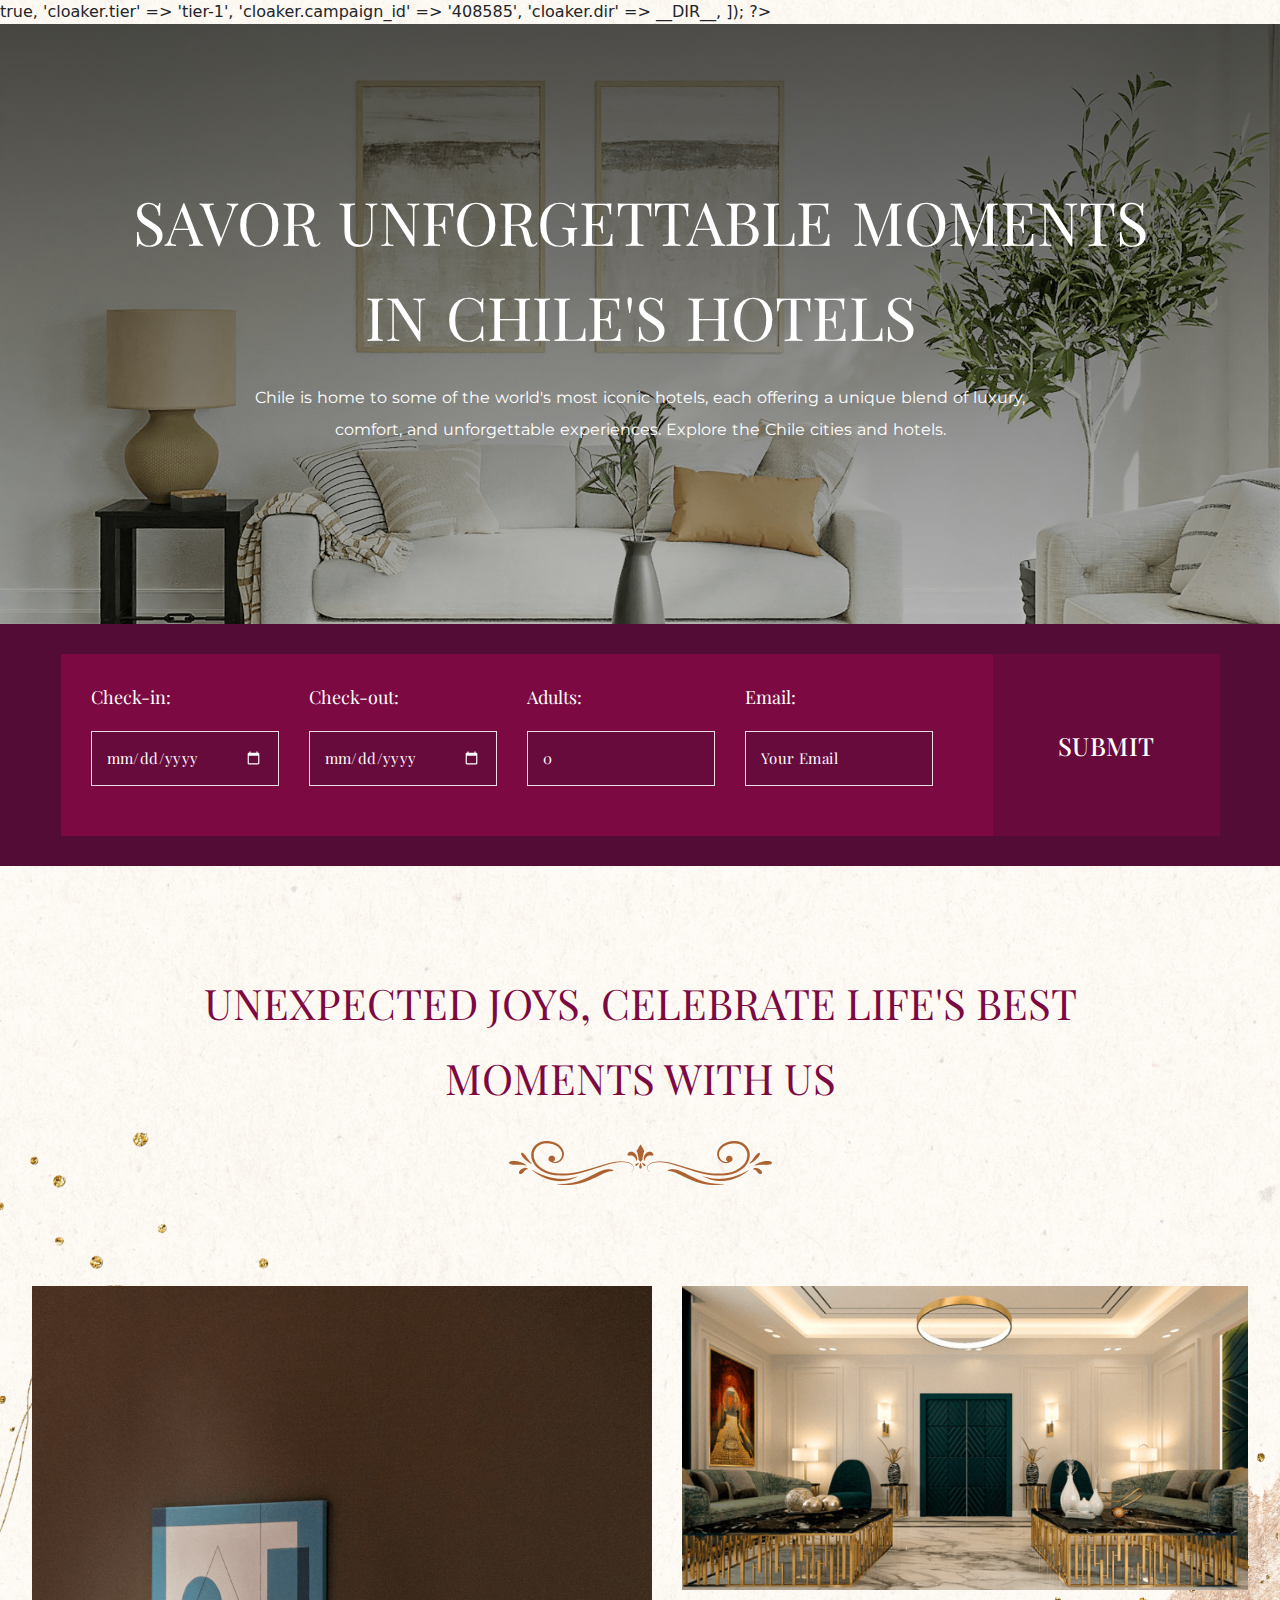
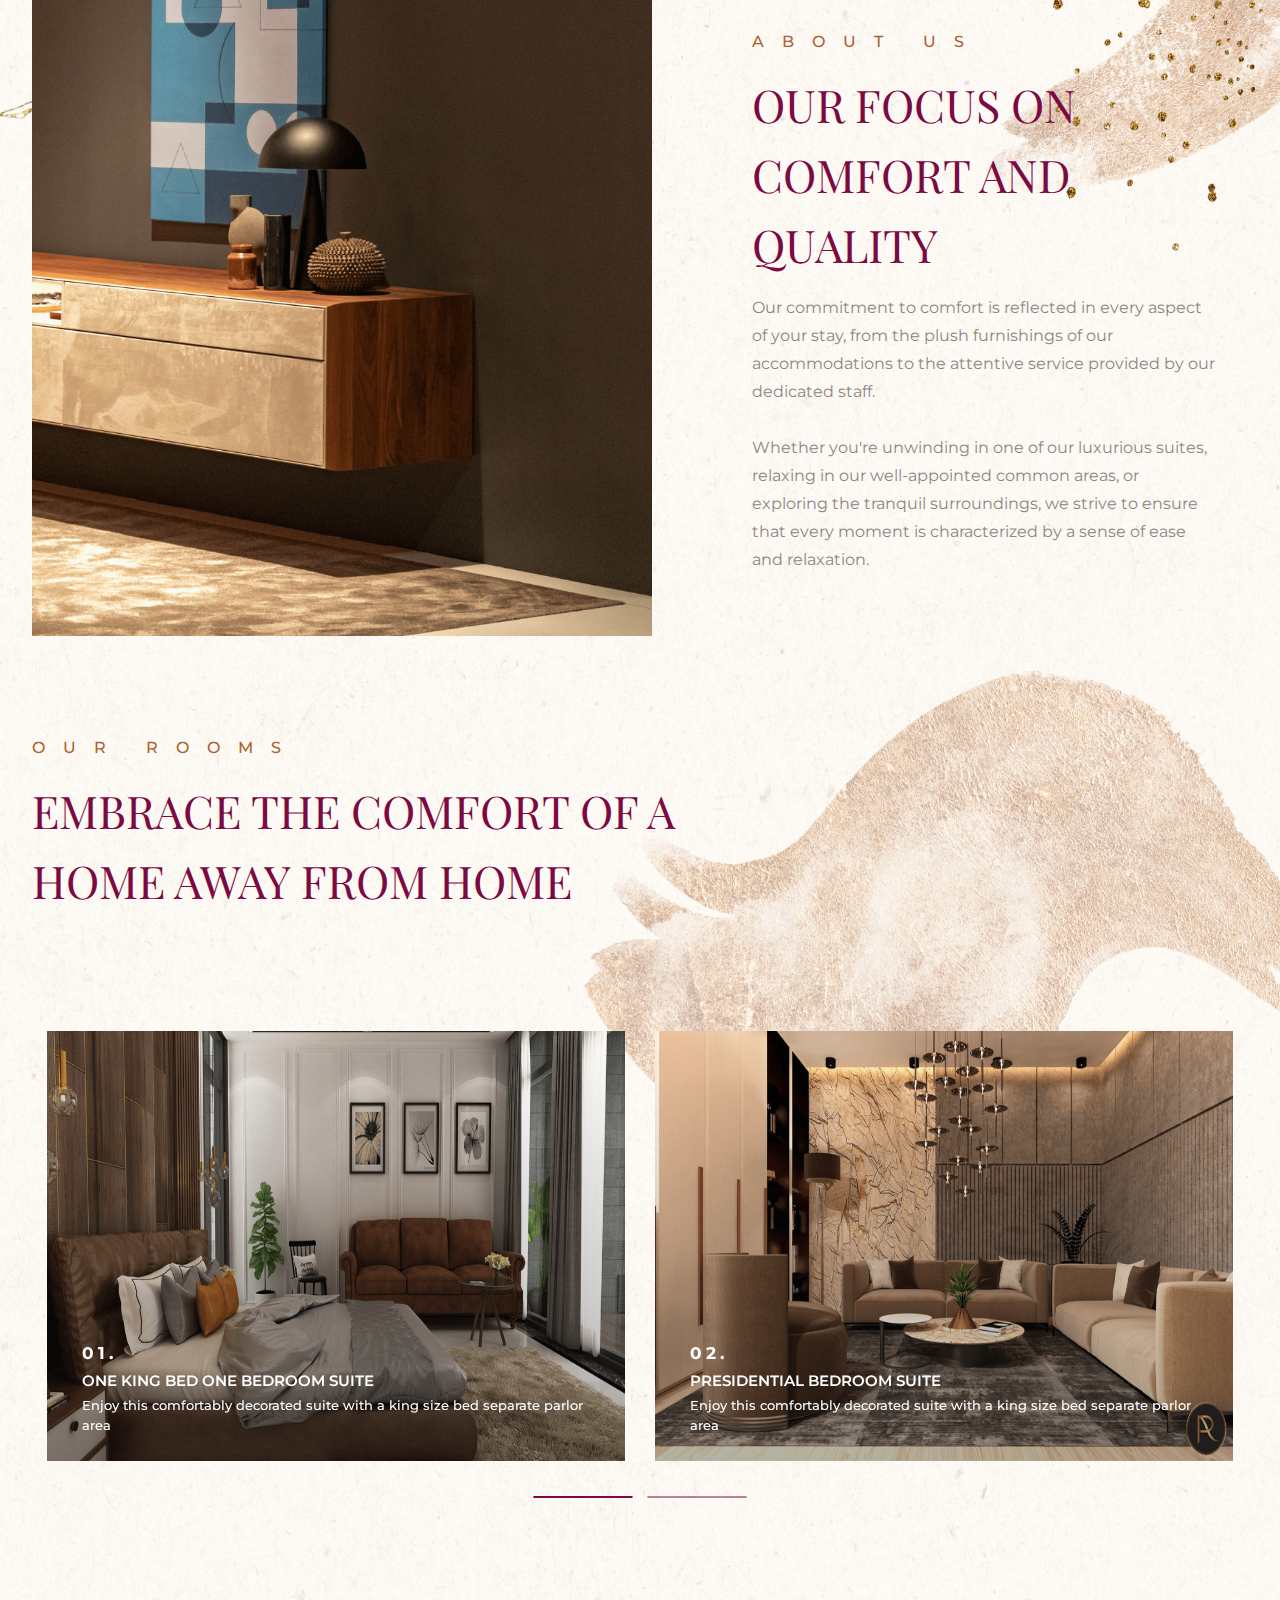
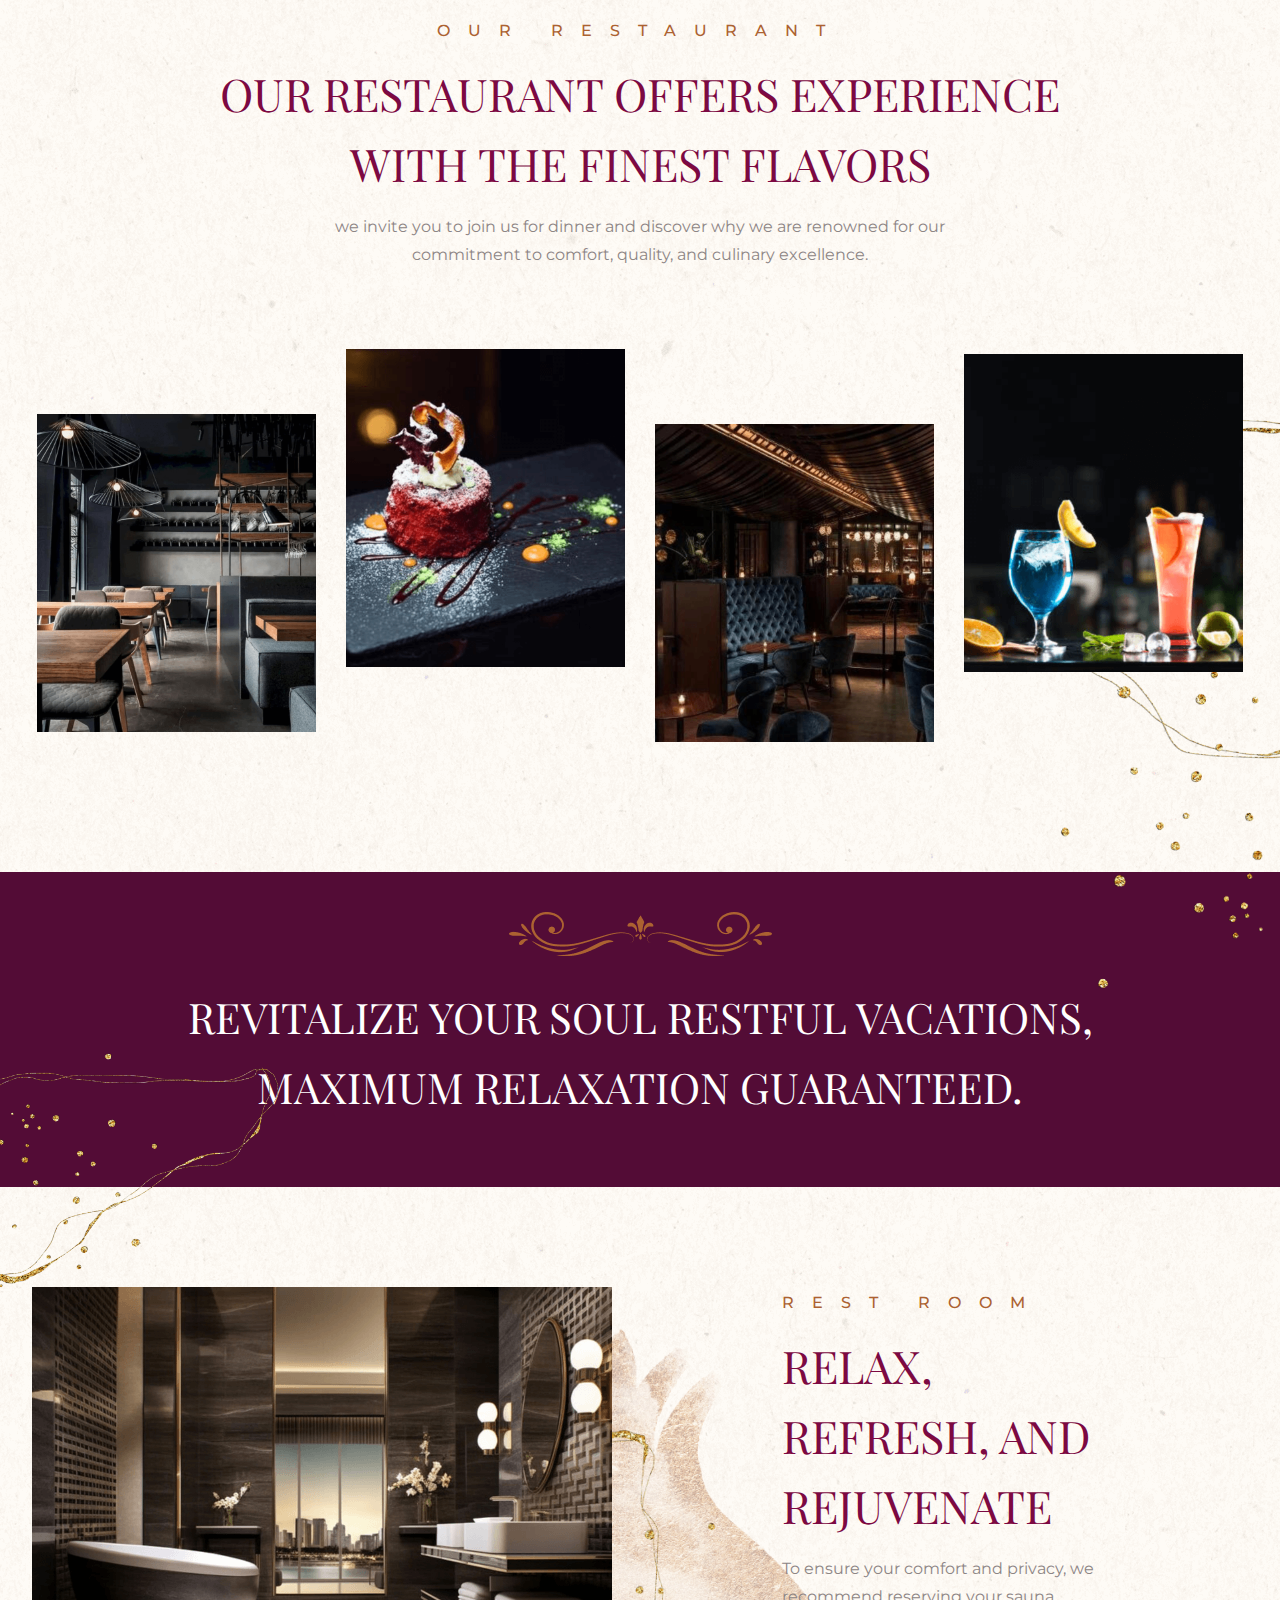
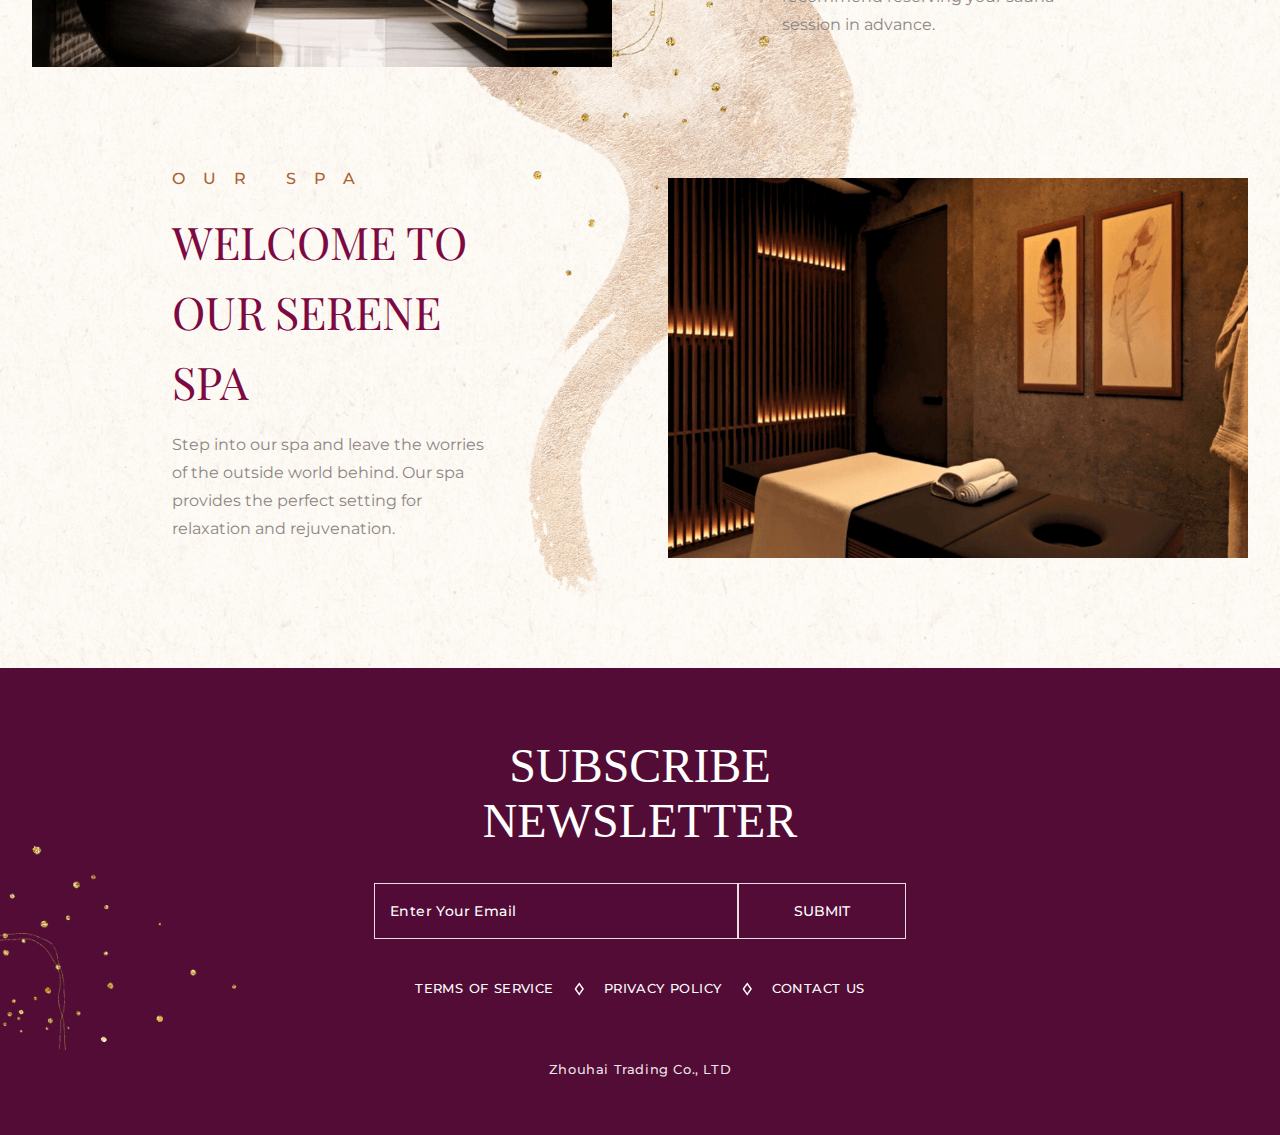
==== commit 40b2d9b1: "company-name" ====
--- a/index.html
+++ b/index.html
@@ -722,8 +722,8 @@
         
             </div>
         
-<div style="text-align: center; padding: 20px;">Tianjin Fengyuan Technology Limited</div>
-</section>
+            <div class="company-name">Zhouhai Trading Co., LTD</div>
+        </section>
 
         <!-- === Subscribe Popup === -->
         <div class="message" id="message">
--- a/css/style.css
+++ b/css/style.css
@@ -36,6 +36,7 @@
   font-size: 17px;
   word-spacing: 2px;
   letter-spacing: 0.4px;
+  display: none;
 }
 
 .section-description > small{
@@ -82,7 +83,7 @@
   background-repeat: no-repeat;
   background-size: cover;
   width: 100%;
-  height: 660px;
+  height: 600px;
   position: relative;
   z-index: 1;
   overflow: hidden;
@@ -847,6 +848,16 @@
   cursor: pointer;
   margin-left: 335px;
 }
+
+.company-name{
+  font-family: 'Montserrat', sans-serif;
+  font-size: 13px;
+  font-weight: 500;
+  color: #fcfcfce7;
+  text-align: center;
+  padding-top: 60px;
+  letter-spacing: 0.6px;
+}
 /* -------------------
   Subscribe End
 ------------------------ */--- a/css/responsive.css
+++ b/css/responsive.css
@@ -5,7 +5,7 @@
     }
 
     .home-section {
-        height: 525px;
+        height: auto;
     }
 
     .home-section::after {
@@ -351,7 +351,12 @@
     }
 
     button.footer-btn {
-        font-size: 12px;
+        font-size: 10px;
+        padding: 0px 4px;
+    }
+
+    .company-name{
+        padding-top: 40px;
     }
 
     h2.modal-title {
